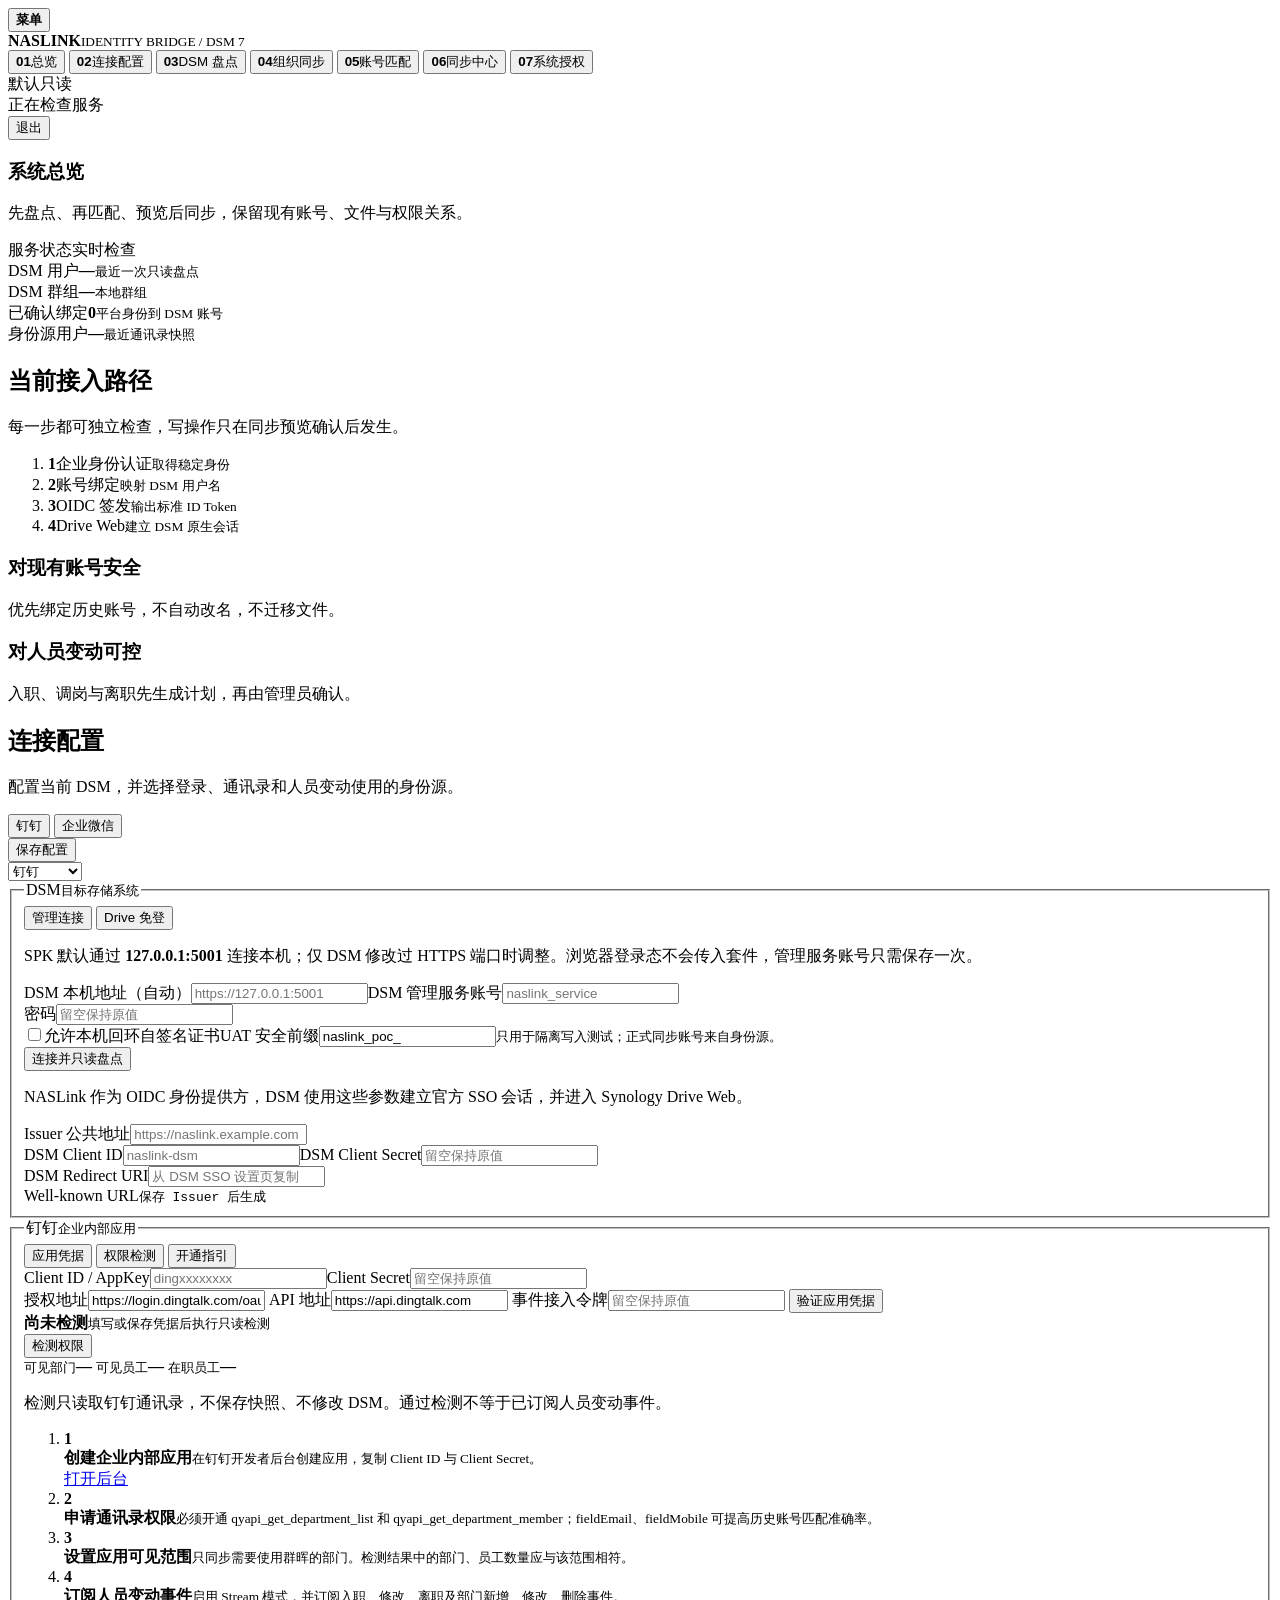
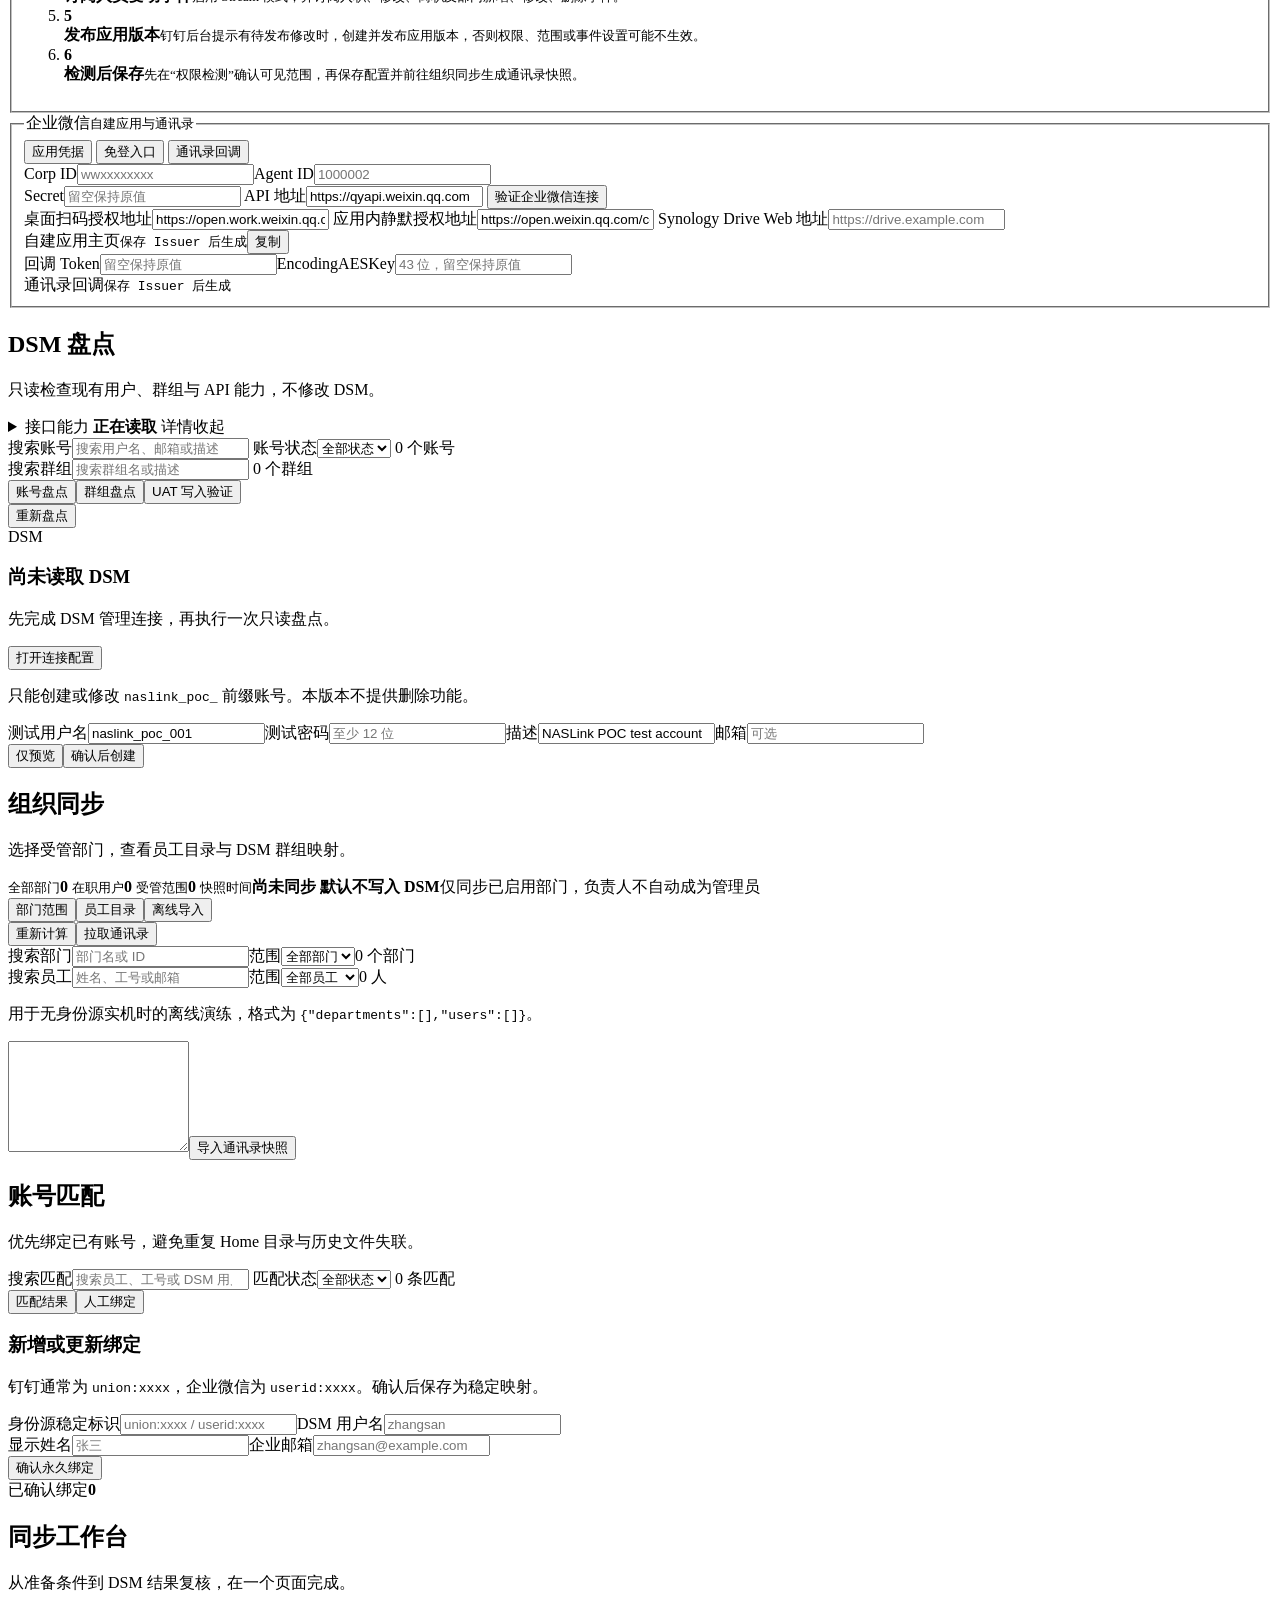
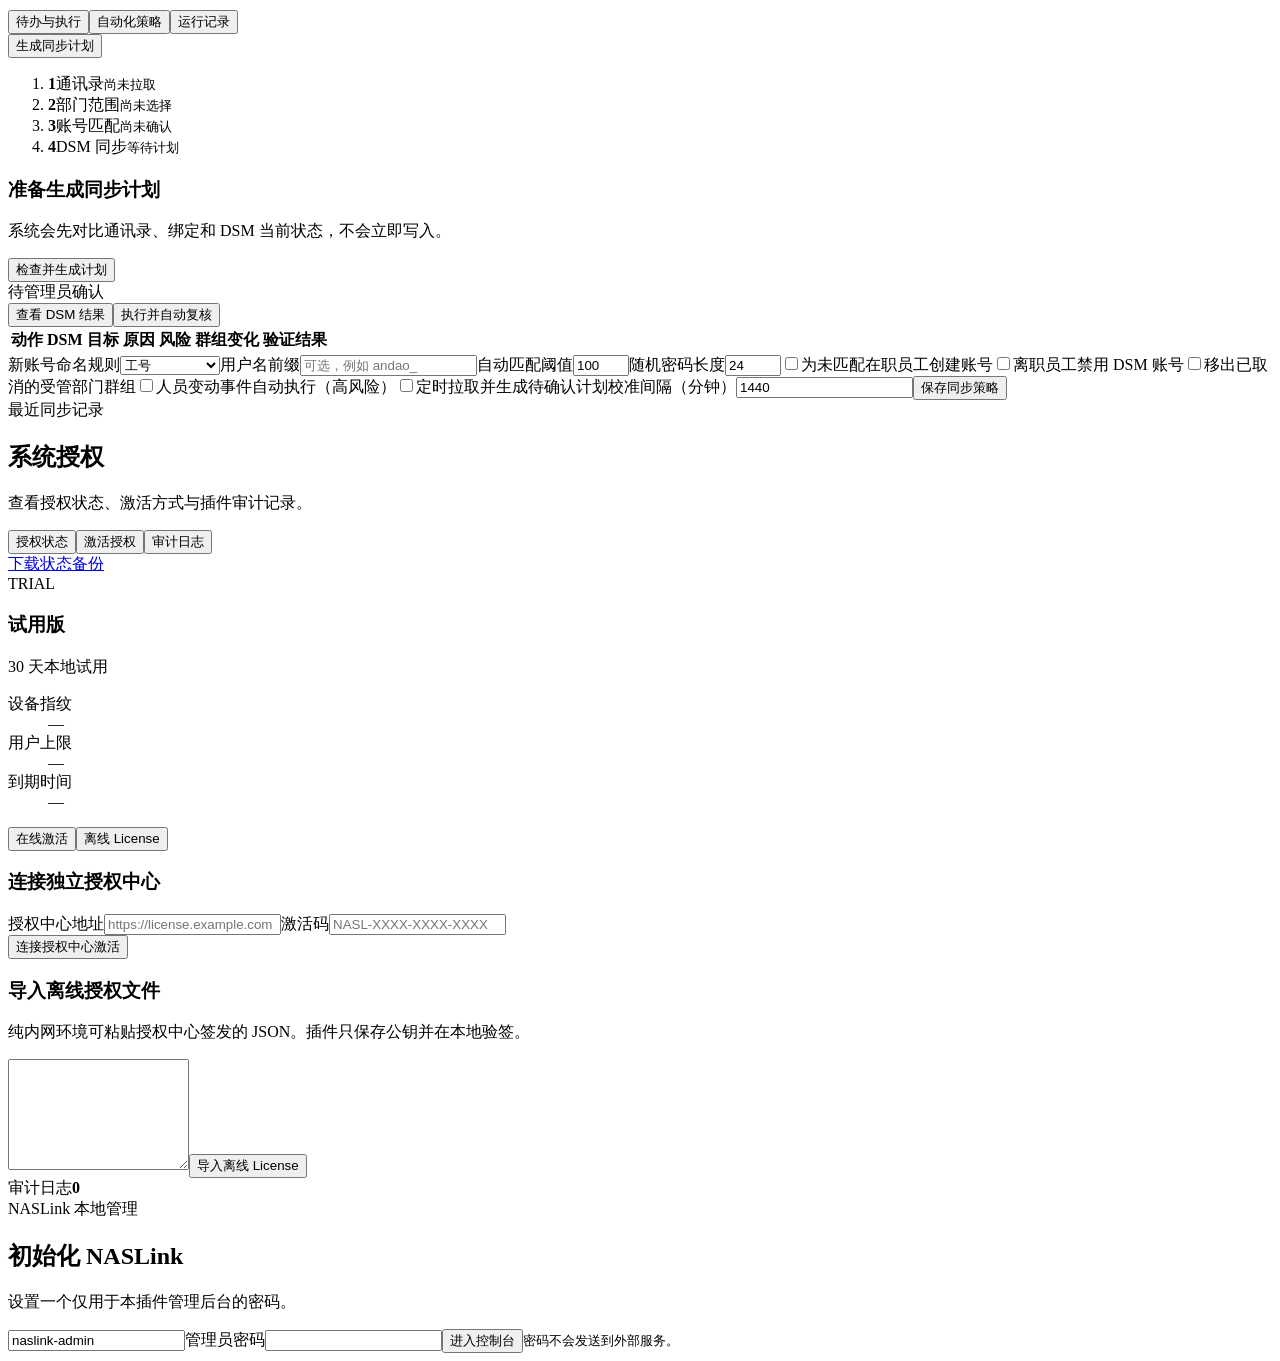
==== internal/server/web/index.html @ 0ead2d90 "chore: establish NASLink rc19 baseline" ====
<!doctype html>
<html lang="zh-CN">
<head>
  <meta charset="utf-8">
  <meta name="viewport" content="width=device-width,initial-scale=1,viewport-fit=cover">
  <title>NASLink · Identity Bridge</title>
  <link rel="icon" href="data:image/svg+xml,%3Csvg xmlns='http://www.w3.org/2000/svg' viewBox='0 0 64 64'%3E%3Crect width='64' height='64' rx='14' fill='%230d1215'/%3E%3Cpath d='M16 45V19h7l18 17V19h7v26h-7L23 28v17z' fill='%23d7ff43'/%3E%3C/svg%3E">
  <link rel="stylesheet" href="/tokens.css">
  <link rel="stylesheet" href="/vendor/tabulator.min.css">
  <link rel="stylesheet" href="/styles.css">
  <link rel="stylesheet" href="/utilities.css">
</head>
<body>
  <header class="masthead">
    <button id="mobileNavToggle" class="mobile-nav-toggle" type="button" aria-label="打开管理导航" aria-expanded="false" aria-controls="adminRail"><span></span><span></span><span></span><b>菜单</b></button>
    <div class="brand">
      <div class="brand-mark" aria-hidden="true"><span></span><span></span><span></span></div>
      <div><strong>NASLINK</strong><small>IDENTITY BRIDGE / DSM 7</small></div>
    </div>
    <nav id="adminRail" class="top-nav" aria-label="管理导航">
      <button class="nav-item active" data-target="overview"><b>01</b><span>总览</span></button>
      <button class="nav-item" data-target="connections"><b>02</b><span>连接配置</span></button>
      <button class="nav-item" data-target="directory"><b>03</b><span>DSM 盘点</span></button>
      <button class="nav-item" data-target="organization"><b>04</b><span>组织同步</span></button>
      <button class="nav-item" data-target="identity"><b>05</b><span>账号匹配</span></button>
      <button class="nav-item" data-target="sync"><b>06</b><span>同步中心</span></button>
      <button class="nav-item" data-target="system"><b>07</b><span>系统授权</span></button>
    </nav>
    <span class="safety-lock">默认只读</span>
    <div class="runtime"><i id="runtimeDot"></i><span id="runtimeText">正在检查服务</span></div>
    <button id="logoutButton" class="text-button hidden" type="button">退出</button>
  </header>

  <main class="shell">
    <section class="workspace">
      <section id="overview" class="panel active">
        <div class="page-chrome">
          <div class="page-title"><h1>系统总览</h1><p>先盘点、再匹配、预览后同步，保留现有账号、文件与权限关系。</p></div>
          <div class="page-actions"><div class="status-chip"><span></span>服务状态实时检查</div></div>
        </div>
        <div class="panel-content">
          <div class="metric-grid">
            <article><span>DSM 用户</span><strong id="metricUsers">—</strong><small>最近一次只读盘点</small></article>
            <article><span>DSM 群组</span><strong id="metricGroups">—</strong><small>本地群组</small></article>
            <article><span>已确认绑定</span><strong id="metricBindings">0</strong><small>平台身份到 DSM 账号</small></article>
            <article><span id="sourceMetricLabel">身份源用户</span><strong id="metricSourceUsers">—</strong><small>最近通讯录快照</small></article>
          </div>
          <section class="workflow-card" aria-labelledby="workflowTitle">
            <div class="workflow-copy"><h2 id="workflowTitle">当前接入路径</h2><p>每一步都可独立检查，写操作只在同步预览确认后发生。</p></div>
            <ol class="flow-strip">
              <li><b>1</b><span id="flowSourceLabel">企业身份认证</span><small>取得稳定身份</small></li>
              <li><b>2</b><span>账号绑定</span><small>映射 DSM 用户名</small></li>
              <li><b>3</b><span>OIDC 签发</span><small>输出标准 ID Token</small></li>
              <li><b>4</b><span>Drive Web</span><small>建立 DSM 原生会话</small></li>
            </ol>
          </section>
          <div class="overview-notes"><article><h3>对现有账号安全</h3><p>优先绑定历史账号，不自动改名，不迁移文件。</p></article><article><h3>对人员变动可控</h3><p>入职、调岗与离职先生成计划，再由管理员确认。</p></article></div>
        </div>
      </section>

      <section id="connections" class="panel">
        <div class="page-chrome">
          <div class="page-title"><h2>连接配置</h2><p>配置当前 DSM，并选择登录、通讯录和人员变动使用的身份源。</p></div>
          <div class="source-tabs page-context-tabs" role="group" aria-label="选择主身份源">
            <button id="sourceTabDingTalk" data-source="dingtalk" type="button" aria-pressed="true">钉钉</button>
            <button id="sourceTabWeCom" data-source="wecom" type="button" aria-pressed="false">企业微信</button>
          </div>
          <div class="page-actions"><button id="saveSettings" class="primary-button" type="button">保存配置</button></div>
          <select id="identitySource" class="sr-only" tabindex="-1" aria-hidden="true"><option value="dingtalk">钉钉</option><option value="wecom">企业微信</option></select>
        </div>
        <div class="panel-content">
        <form id="settingsForm" autocomplete="off">
          <div class="config-grid">
            <fieldset id="dsmConfigPanel">
              <legend><span>DSM</span><small>目标存储系统</small></legend>
              <div class="inner-tabs" role="group" aria-label="DSM 配置分类">
                <button id="dsmTabConnection" type="button" aria-pressed="true">管理连接</button>
                <button id="dsmTabOIDC" type="button" aria-pressed="false">Drive 免登</button>
              </div>
              <div id="dsmConnectionFields" class="dsm-config-section">
                <p class="field-note">SPK 默认通过 <strong>127.0.0.1:5001</strong> 连接本机；仅 DSM 修改过 HTTPS 端口时调整。浏览器登录态不会传入套件，管理服务账号只需保存一次。</p>
                <div class="form-pair"><label>DSM 本机地址（自动）<input id="dsmBaseURL" placeholder="https://127.0.0.1:5001"></label><label>DSM 管理服务账号<input id="dsmAccount" placeholder="naslink_service" autocomplete="off"></label></div>
                <label>密码<input id="dsmPassword" type="password" autocomplete="new-password" placeholder="留空保持原值"></label>
                <div class="form-pair"><label class="check"><input id="dsmInsecure" type="checkbox"><span>允许本机回环自签名证书</span></label><label>UAT 安全前缀<input id="mutationPrefix" value="naslink_poc_"><small>只用于隔离写入测试；正式同步账号来自身份源。</small></label></div>
                <button id="probeDSM" class="secondary-button" type="button">连接并只读盘点</button>
              </div>
              <div id="dsmOIDCFields" class="dsm-config-section hidden">
                <p class="field-note">NASLink 作为 OIDC 身份提供方，DSM 使用这些参数建立官方 SSO 会话，并进入 Synology Drive Web。</p>
                <label>Issuer 公共地址<input id="oidcIssuer" placeholder="https://naslink.example.com"></label>
                <div class="form-pair"><label>DSM Client ID<input id="oidcClientID" placeholder="naslink-dsm"></label><label>DSM Client Secret<input id="oidcClientSecret" type="password" autocomplete="new-password" placeholder="留空保持原值"></label></div>
                <label>DSM Redirect URI<input id="oidcRedirectURI" placeholder="从 DSM SSO 设置页复制"></label>
                <div class="copy-line compact"><span>Well-known URL</span><code id="discoveryURL">保存 Issuer 后生成</code></div>
              </div>
            </fieldset>
            <fieldset id="dingtalkConfigPanel" class="source-config-panel">
              <legend><span>钉钉</span><small>企业内部应用</small></legend>
              <div class="inner-tabs" role="tablist" aria-label="钉钉接入配置">
                <button id="dingTabCredentials" role="tab" aria-selected="true" type="button">应用凭据</button>
                <button id="dingTabPermissions" role="tab" aria-selected="false" type="button">权限检测</button>
                <button id="dingTabGuide" role="tab" aria-selected="false" type="button">开通指引</button>
              </div>
              <div id="dingCredentialsView" class="tab-view compact-form-view">
                <div class="form-pair"><label>Client ID / AppKey<input id="dingClientID" placeholder="dingxxxxxxxx"></label><label>Client Secret<input id="dingClientSecret" type="password" autocomplete="new-password" placeholder="留空保持原值"></label></div>
                <label>授权地址<input id="dingAuthURL" value="https://login.dingtalk.com/oauth2/auth"></label>
                <label>API 地址<input id="dingAPIBase" value="https://api.dingtalk.com"></label>
                <label>事件接入令牌<input id="dingEventToken" type="password" autocomplete="new-password" placeholder="留空保持原值"></label>
                <button id="testIdentity" class="secondary-button" type="button">验证应用凭据</button>
              </div>
              <div id="dingPermissionsView" class="tab-view hidden">
                <div class="diagnostic-head">
                  <div><strong id="dingDiagnosticSummary">尚未检测</strong><small id="dingDiagnosticMeta">填写或保存凭据后执行只读检测</small></div>
                  <button id="diagnoseDingTalk" class="secondary-button" type="button">检测权限</button>
                </div>
                <div id="dingPermissionChecks" class="permission-checks" aria-live="polite"></div>
                <div class="visibility-metrics" aria-label="钉钉可见范围">
                  <span><small>可见部门</small><b id="dingVisibleDepartments">—</b></span>
                  <span><small>可见员工</small><b id="dingVisibleUsers">—</b></span>
                  <span><small>在职员工</small><b id="dingActiveUsers">—</b></span>
                </div>
                <p class="diagnostic-note">检测只读取钉钉通讯录，不保存快照、不修改 DSM。通过检测不等于已订阅人员变动事件。</p>
              </div>
              <div id="dingGuideView" class="tab-view hidden">
                <ol class="setup-steps">
                  <li><b>1</b><div><strong>创建企业内部应用</strong><small>在钉钉开发者后台创建应用，复制 Client ID 与 Client Secret。</small></div><a href="https://open-dev.dingtalk.com/" target="_blank" rel="noopener">打开后台</a></li>
                  <li><b>2</b><div><strong>申请通讯录权限</strong><small>必须开通 qyapi_get_department_list 和 qyapi_get_department_member；fieldEmail、fieldMobile 可提高历史账号匹配准确率。</small></div></li>
                  <li><b>3</b><div><strong>设置应用可见范围</strong><small>只同步需要使用群晖的部门。检测结果中的部门、员工数量应与该范围相符。</small></div></li>
                  <li><b>4</b><div><strong>订阅人员变动事件</strong><small>启用 Stream 模式，并订阅入职、修改、离职及部门新增、修改、删除事件。</small></div></li>
                  <li><b>5</b><div><strong>发布应用版本</strong><small>钉钉后台提示有待发布修改时，创建并发布应用版本，否则权限、范围或事件设置可能不生效。</small></div></li>
                  <li><b>6</b><div><strong>检测后保存</strong><small>先在“权限检测”确认可见范围，再保存配置并前往组织同步生成通讯录快照。</small></div></li>
                </ol>
              </div>
            </fieldset>
            <fieldset id="wecomConfigPanel" class="source-config-panel hidden">
              <legend><span>企业微信</span><small>自建应用与通讯录</small></legend>
              <div class="inner-tabs" role="tablist" aria-label="企业微信配置分类">
                <button id="wecomTabCredentials" role="tab" aria-selected="true" type="button">应用凭据</button>
                <button id="wecomTabAccess" role="tab" aria-selected="false" type="button">免登入口</button>
                <button id="wecomTabCallback" role="tab" aria-selected="false" type="button">通讯录回调</button>
              </div>
              <div id="wecomCredentialsView" class="tab-view compact-form-view">
                <div class="form-pair"><label>Corp ID<input id="wecomCorpID" placeholder="wwxxxxxxxx"></label><label>Agent ID<input id="wecomAgentID" placeholder="1000002"></label></div>
                <label>Secret<input id="wecomSecret" type="password" autocomplete="new-password" placeholder="留空保持原值"></label>
                <label>API 地址<input id="wecomAPIBase" value="https://qyapi.weixin.qq.com"></label>
                <button id="testWeComIdentity" class="secondary-button source-test-proxy" type="button">验证企业微信连接</button>
              </div>
              <div id="wecomAccessView" class="tab-view compact-form-view hidden">
                <label>桌面扫码授权地址<input id="wecomAuthURL" value="https://open.work.weixin.qq.com/wwopen/sso/qrConnect"></label>
                <label>应用内静默授权地址<input id="wecomInAppAuthURL" value="https://open.weixin.qq.com/connect/oauth2/authorize"></label>
                <label>Synology Drive Web 地址<input id="wecomDriveWebURL" placeholder="https://drive.example.com"></label>
                <div class="copy-line"><span>自建应用主页</span><code id="wecomLaunchURL">保存 Issuer 后生成</code><button id="copyWeComLaunch" class="text-button" type="button">复制</button></div>
              </div>
              <div id="wecomCallbackView" class="tab-view compact-form-view hidden">
                <div class="form-pair"><label>回调 Token<input id="wecomCallbackToken" type="password" autocomplete="new-password" placeholder="留空保持原值"></label><label>EncodingAESKey<input id="wecomCallbackAESKey" type="password" autocomplete="new-password" placeholder="43 位，留空保持原值"></label></div>
                <div class="copy-line"><span>通讯录回调</span><code id="wecomCallbackURL">保存 Issuer 后生成</code></div>
              </div>
            </fieldset>
          </div>
        </form>
        </div>
      </section>

      <section id="directory" class="panel">
        <div class="page-chrome">
          <div class="page-title"><h2>DSM 盘点</h2><p>只读检查现有用户、群组与 API 能力，不修改 DSM。</p></div>
          <div id="directoryContextHost" class="directory-context-host hidden">
            <div id="directoryAccountTools" class="directory-context-tools">
              <details class="capability-panel" id="capabilityPanel" data-state="loading">
                <summary>
                  <span class="capability-title"><i aria-hidden="true"></i>接口能力</span>
                  <strong id="capabilitySummary" aria-live="polite">正在读取</strong>
                  <span class="capability-disclosure" aria-hidden="true"><span class="when-closed">详情</span><span class="when-open">收起</span></span>
                </summary>
                <div class="capability-row" id="capabilityRow"></div>
              </details>
              <label class="directory-quick-search"><span class="sr-only">搜索账号</span><input id="dsmUserSearch" type="search" aria-label="搜索账号" placeholder="搜索用户名、邮箱或描述"></label>
              <label class="directory-quick-filter"><span class="sr-only">账号状态</span><select id="dsmUserStatusFilter" aria-label="账号状态"><option value="">全部状态</option><option value="enabled">启用</option><option value="disabled">已禁用</option></select></label>
              <span id="dsmUserGridCount" class="grid-count">0 个账号</span>
            </div>
            <div id="directoryGroupTools" class="directory-context-tools hidden">
              <label class="directory-quick-search"><span class="sr-only">搜索群组</span><input id="dsmGroupSearch" type="search" aria-label="搜索群组" placeholder="搜索群组名或描述"></label>
              <span id="dsmGroupGridCount" class="grid-count">0 个群组</span>
            </div>
          </div>
          <div class="page-tabs" role="tablist" aria-label="DSM 盘点视图"><button id="directoryTabAccounts" role="tab" aria-selected="true" type="button">账号盘点</button><button id="directoryTabGroups" role="tab" aria-selected="false" type="button">群组盘点</button><button id="directoryTabUAT" role="tab" aria-selected="false" type="button">UAT 写入验证</button></div>
          <div class="page-actions"><button id="refreshDirectory" class="primary-button" type="button">重新盘点</button></div>
        </div>
        <div class="panel-content">
        <div id="probeEmpty" class="empty-state"><div class="empty-glyph" aria-hidden="true">DSM</div><div><h3>尚未读取 DSM</h3><p>先完成 DSM 管理连接，再执行一次只读盘点。</p></div><button id="goConnections" class="secondary-button" type="button">打开连接配置</button></div>
        <div id="probeResult" class="page-body hidden">
          <div id="directoryAccountsView" class="tab-view scroll-column">
            <div id="dsmUserGrid" class="data-grid" aria-label="DSM 账号盘点表"></div>
          </div>
          <div id="directoryGroupsView" class="tab-view scroll-column hidden">
            <div id="dsmGroupGrid" class="data-grid" aria-label="DSM 群组盘点表"></div>
          </div>
          <div id="directoryUATView" class="tab-view hidden">
            <div class="operation-panel danger-zone"><div class="danger-content"><p>只能创建或修改 <code id="prefixHint">naslink_poc_</code> 前缀账号。本版本不提供删除功能。</p><div class="mutation-grid"><label>测试用户名<input id="testUsername" value="naslink_poc_001"></label><label>测试密码<input id="testPassword" type="password" placeholder="至少 12 位"></label><label>描述<input id="testDescription" value="NASLink POC test account"></label><label>邮箱<input id="testEmail" placeholder="可选"></label></div><div class="button-row"><button id="previewCreate" class="secondary-button" type="button">仅预览</button><button id="applyCreate" class="danger-button" type="button">确认后创建</button></div></div></div>
          </div>
        </div>
        </div>
      </section>

      <section id="organization" class="panel">
        <div class="page-chrome">
          <div class="page-title"><h2>组织同步</h2><p>选择受管部门，查看员工目录与 DSM 群组映射。</p></div>
          <div id="organizationMappingTools" class="page-toolbar-context organization-summary-tools" aria-label="组织同步摘要">
            <span class="toolbar-metric"><small>全部部门</small><b id="sourceDepartmentCount">0</b></span>
            <span class="toolbar-metric"><small>在职用户</small><b id="sourceActiveCount">0</b></span>
            <span class="toolbar-metric"><small>受管范围</small><b id="sourceManagedCount">0</b></span>
            <span class="toolbar-metric toolbar-metric-wide"><small>快照时间</small><b id="sourceDirectoryAt">尚未同步</b></span>
            <span class="toolbar-safety-note"><strong>默认不写入 DSM</strong><span>仅同步已启用部门，负责人不自动成为管理员</span></span>
          </div>
          <div class="page-tabs" role="tablist" aria-label="组织同步视图"><button id="organizationTabMapping" role="tab" aria-selected="true" type="button">部门范围</button><button id="organizationTabUsers" role="tab" aria-selected="false" type="button">员工目录</button><button id="organizationTabImport" role="tab" aria-selected="false" type="button">离线导入</button></div>
          <div class="page-actions button-row"><button id="recalculateMatches" class="secondary-button" type="button">重新计算</button><button id="refreshIdentityDirectory" class="primary-button" type="button">拉取通讯录</button></div>
        </div>
        <div class="panel-content">
        <div id="organizationMappingView" class="tab-view scroll-column">
          <div class="grid-toolbar"><label class="grid-search"><span>搜索部门</span><input id="departmentSearch" type="search" placeholder="部门名或 ID"></label><label class="grid-filter"><span>范围</span><select id="departmentScopeFilter"><option value="">全部部门</option><option value="managed">已启用</option><option value="unmanaged">未启用</option></select></label><span id="departmentGridCount" class="grid-count">0 个部门</span></div>
          <div id="departmentGrid" class="data-grid" aria-label="部门同步范围表"></div>
        </div>
        <div id="organizationUsersView" class="tab-view scroll-column hidden">
          <div class="grid-toolbar"><label class="grid-search"><span>搜索员工</span><input id="sourceUserSearch" type="search" placeholder="姓名、工号或邮箱"></label><label class="grid-filter"><span>范围</span><select id="sourceUserScopeFilter"><option value="">全部员工</option><option value="managed">受管范围</option><option value="unmanaged">未选范围</option><option value="inactive">离职/停用</option></select></label><span id="sourceUserGridCount" class="grid-count">0 人</span></div>
          <div id="sourceUserGrid" class="data-grid" aria-label="身份源员工目录表"></div>
        </div>
        <div id="organizationImportView" class="tab-view hidden"><div class="operation-panel import-zone"><p>用于无身份源实机时的离线演练，格式为 <code>{"departments":[],"users":[]}</code>。</p><textarea id="directoryJSON" rows="7" spellcheck="false"></textarea><button id="importDirectory" class="secondary-button" type="button">导入通讯录快照</button></div></div>
        </div>
      </section>

      <section id="identity" class="panel">
        <div class="page-chrome">
          <div class="page-title"><h2>账号匹配</h2><p>优先绑定已有账号，避免重复 Home 目录与历史文件失联。</p></div>
          <div id="identityMatchTools" class="page-toolbar-context identity-match-tools" aria-label="账号匹配筛选">
            <label class="directory-quick-search"><span class="sr-only">搜索匹配</span><input id="matchSearch" type="search" aria-label="搜索匹配" placeholder="搜索员工、工号或 DSM 用户名"></label>
            <label class="directory-quick-filter"><span class="sr-only">匹配状态</span><select id="matchStatusFilter" aria-label="匹配状态"><option value="">全部状态</option><option value="confirmed">已确认</option><option value="auto">高信匹配</option><option value="review">待确认</option><option value="conflict">冲突</option><option value="unmatched">未匹配</option></select></label>
            <span id="matchGridCount" class="grid-count">0 条匹配</span>
          </div>
          <div class="page-tabs" role="tablist" aria-label="账号匹配视图"><button id="identityTabMatches" role="tab" aria-selected="true" type="button">匹配结果</button><button id="identityTabBindings" role="tab" aria-selected="false" type="button">人工绑定</button></div>
        </div>
        <div class="panel-content">
        <div id="identityMatchesView" class="tab-view scroll-column"><div id="matchGrid" class="data-grid" aria-label="账号匹配表"></div></div>
        <div id="identityBindingsView" class="tab-view hidden"><div class="binding-layout"><form id="bindingForm" class="binding-form"><h3>新增或更新绑定</h3><p>钉钉通常为 <code>union:xxxx</code>，企业微信为 <code>userid:xxxx</code>。确认后保存为稳定映射。</p><label>身份源稳定标识<input id="bindingSubject" placeholder="union:xxxx / userid:xxxx"></label><label>DSM 用户名<input id="bindingUsername" placeholder="zhangsan"></label><div class="form-pair"><label>显示姓名<input id="bindingName" placeholder="张三"></label><label>企业邮箱<input id="bindingEmail" placeholder="zhangsan@example.com"></label></div><button id="saveBinding" class="primary-button" type="button">确认永久绑定</button></form><div class="binding-list"><div class="list-head"><span>已确认绑定</span><b id="bindingCount">0</b></div><div id="bindingRows"></div></div></div></div>
        </div>
      </section>

      <section id="sync" class="panel">
        <div class="page-chrome">
          <div class="page-title"><h2>同步工作台</h2><p>从准备条件到 DSM 结果复核，在一个页面完成。</p></div>
          <div class="page-tabs" role="tablist" aria-label="同步工作台视图"><button id="syncTabPreview" role="tab" aria-selected="true" type="button">待办与执行</button><button id="syncTabPolicy" role="tab" aria-selected="false" type="button">自动化策略</button><button id="syncTabHistory" role="tab" aria-selected="false" type="button">运行记录</button></div>
          <div class="page-actions"><button id="previewSync" class="primary-button" type="button">生成同步计划</button></div>
        </div>
        <div class="panel-content">
        <div id="syncPreviewView" class="tab-view">
          <ol id="syncFlowSteps" class="sync-flow" aria-label="同步准备进度">
            <li id="syncStepDirectory"><b>1</b><span>通讯录</span><small>尚未拉取</small></li>
            <li id="syncStepScope"><b>2</b><span>部门范围</span><small>尚未选择</small></li>
            <li id="syncStepMatch"><b>3</b><span>账号匹配</span><small>尚未确认</small></li>
            <li id="syncStepApply"><b>4</b><span>DSM 同步</span><small>等待计划</small></li>
          </ol>
          <div id="syncReadiness" class="sync-readiness" aria-live="polite"></div>
          <div id="syncEmpty" class="empty-state"><div><h3 id="syncEmptyTitle">准备生成同步计划</h3><p id="syncEmptyDescription">系统会先对比通讯录、绑定和 DSM 当前状态，不会立即写入。</p></div><button id="previewSyncInline" class="secondary-button" type="button">检查并生成计划</button></div>
          <div id="syncResult" class="hidden"><div class="sync-summary"><div><span id="syncResultState">待管理员确认</span><strong id="syncSummary"></strong></div><div class="sync-summary-actions"><button id="viewDSMResult" class="secondary-button hidden" type="button">查看 DSM 结果</button><button id="applySync" class="danger-button" type="button">执行并自动复核</button></div></div><div class="table-wrap"><table><thead><tr><th>动作</th><th>DSM 目标</th><th>原因</th><th>风险</th><th>群组变化</th><th>验证结果</th></tr></thead><tbody id="syncActionRows"></tbody></table></div></div>
        </div>
        <div id="syncPolicyView" class="tab-view hidden"><div class="policy-grid"><label>新账号命名规则<select id="usernameRule"><option value="employee_no">工号</option><option value="email_prefix">企业邮箱前缀</option><option value="user_id">平台 User ID</option></select></label><label>用户名前缀<input id="usernamePrefix" placeholder="可选，例如 andao_"></label><label>自动匹配阈值<input id="autoBindScore" type="number" min="60" max="100" value="100"></label><label>随机密码长度<input id="randomPasswordLength" type="number" min="16" max="128" value="24"></label><label class="check"><input id="createMissing" type="checkbox"><span>为未匹配在职员工创建账号</span></label><label class="check"><input id="disableDeparted" type="checkbox"><span>离职员工禁用 DSM 账号</span></label><label class="check"><input id="removeOldGroups" type="checkbox"><span>移出已取消的受管部门群组</span></label><label class="check"><input id="autoApplyEvents" type="checkbox"><span>人员变动事件自动执行（高风险）</span></label><label class="check"><input id="scheduleEnabled" type="checkbox"><span>定时拉取并生成待确认计划</span></label><label>校准间隔（分钟）<input id="scheduleInterval" type="number" min="15" value="1440"></label><button id="savePolicy" class="secondary-button" type="button">保存同步策略</button></div></div>
        <div id="syncHistoryView" class="tab-view hidden"><div class="run-history"><div class="list-head"><span>最近同步记录</span></div><div id="syncRunRows"></div></div></div>
        </div>
      </section>

      <section id="system" class="panel">
        <div class="page-chrome">
          <div class="page-title"><h2>系统授权</h2><p>查看授权状态、激活方式与插件审计记录。</p></div>
          <div class="page-tabs" role="tablist" aria-label="系统授权视图"><button id="systemTabStatus" role="tab" aria-selected="true" type="button">授权状态</button><button id="systemTabActivate" role="tab" aria-selected="false" type="button">激活授权</button><button id="systemTabAudit" role="tab" aria-selected="false" type="button">审计日志</button></div>
          <div class="page-actions"><a href="/api/v1/backup" class="secondary-button">下载状态备份</a></div>
        </div>
        <div class="panel-content">
        <div id="systemStatusView" class="tab-view"><div class="license-card"><div><span id="licenseMode">TRIAL</span><h3 id="licenseEdition">试用版</h3><p id="licenseReason">30 天本地试用</p></div><dl><dt>设备指纹</dt><dd id="licenseDevice">—</dd><dt>用户上限</dt><dd id="licenseUsers">—</dd><dt>到期时间</dt><dd id="licenseExpiry">—</dd></dl></div></div>
        <div id="systemActivateView" class="tab-view hidden"><div class="activation-panel"><div class="inner-tabs" role="tablist" aria-label="授权激活方式"><button id="activationTabOnline" role="tab" aria-selected="true" type="button">在线激活</button><button id="activationTabOffline" role="tab" aria-selected="false" type="button">离线 License</button></div><div id="activationOnlineView" class="tab-view"><h3>连接独立授权中心</h3><div class="form-pair"><label>授权中心地址<input id="licenseCenterURL" placeholder="https://license.example.com"></label><label>激活码<input id="activationCode" type="password" placeholder="NASL-XXXX-XXXX-XXXX"></label></div><button id="activateOnline" class="primary-button" type="button">连接授权中心激活</button></div><div id="activationOfflineView" class="tab-view hidden"><h3>导入离线授权文件</h3><p>纯内网环境可粘贴授权中心签发的 JSON。插件只保存公钥并在本地验签。</p><textarea id="licenseJSON" rows="7" spellcheck="false"></textarea><button id="installLicense" class="secondary-button" type="button">导入离线 License</button></div></div></div>
        <div id="systemAuditView" class="tab-view hidden"><div class="audit-list"><div class="list-head"><span>审计日志</span><b id="auditCount">0</b></div><div id="auditRows"></div></div></div>
        </div>
      </section>
    </section>
  </main>

  <div id="authLayer" class="auth-layer hidden"><form id="authForm" class="auth-card"><div class="auth-brand"><div class="brand-mark" aria-hidden="true"><span></span><span></span><span></span></div><span>NASLink 本地管理</span></div><h2 id="authTitle">初始化 NASLink</h2><p id="authDescription">设置一个仅用于本插件管理后台的密码。</p><input class="sr-only" name="username" value="naslink-admin" autocomplete="username" tabindex="-1" aria-hidden="true"><label>管理员密码<input id="adminPassword" type="password" minlength="12" autocomplete="current-password" required></label><button class="primary-button" type="submit">进入控制台</button><small>密码不会发送到外部服务。</small></form></div>
  <div id="toast" class="toast" role="status" aria-live="polite"></div>
  <dialog id="confirmDialog"><form method="dialog"><span class="dialog-mark">DSM 写操作</span><h3>确认写入测试群晖</h3><p>请输入确认词 <code>APPLY NASLINK POC</code></p><input id="confirmationText" autocomplete="off"><div><button value="cancel" class="text-button">取消</button><button id="confirmApply" value="default" class="danger-button">执行测试写入</button></div></form></dialog>
  <dialog id="syncConfirmDialog"><form method="dialog"><span class="dialog-mark">生命周期写操作</span><h3>确认执行并复核</h3><p>请输入 <code>APPLY NASLINK SYNC</code>。系统执行后会自动重新盘点；本计划不删除账号或文件。</p><input id="syncConfirmationText" autocomplete="off"><div><button value="cancel" class="text-button">取消</button><button id="confirmSyncApply" value="default" class="danger-button">执行并复核</button></div></form></dialog>
  <script src="/vendor/tabulator.min.js" defer></script>
  <script src="/app.js" defer></script>
</body>
</html>
---- tokens.css ----
:root {
  --color-paper: oklch(98.2% 0.007 145);
  --color-paper-2: oklch(96% 0.009 145);
  --color-paper-3: oklch(93% 0.012 145);
  --color-rule: oklch(88% 0.012 145);
  --color-rule-2: oklch(78% 0.014 145);
  --color-muted: oklch(50% 0.014 145);
  --color-neutral: oklch(38% 0.016 145);
  --color-ink-2: oklch(29% 0.018 145);
  --color-ink: oklch(18% 0.018 145);
  --color-accent: oklch(80% 0.18 126);
  --color-accent-soft: oklch(94% 0.055 126);
  --color-accent-ink: oklch(18% 0.018 145);
  --color-focus: oklch(58% 0.20 130);
  --color-success: oklch(46% 0.13 145);
  --color-success-soft: oklch(94% 0.035 145);
  --color-warning: oklch(63% 0.14 72);
  --color-warning-soft: oklch(95% 0.035 72);
  --color-danger: oklch(55% 0.19 28);
  --color-danger-soft: oklch(95% 0.025 28);
  --color-overlay: oklch(18% 0.018 145 / 0.38);
  --color-shadow: oklch(18% 0.018 145 / 0.08);

  --font-display: "Avenir Next", "PingFang SC", "Microsoft YaHei", sans-serif;
  --font-body: "PingFang SC", "Microsoft YaHei", "Avenir Next", sans-serif;
  --font-outlier: "SFMono-Regular", "SF Mono", Menlo, monospace;
  --display-weight: 700;
  --display-style: normal;
  --tracking-display: -0.025em;
  --tracking-label: 0.08em;

  --text-xs: 0.75rem;
  --text-sm: 0.875rem;
  --text-base: 1rem;
  --text-md: 1.125rem;
  --text-lg: 1.25rem;
  --text-xl: 1.5rem;
  --text-2xl: 1.875rem;
  --text-display: clamp(1.875rem, 2.4vw, 2.5rem);

  --space-3xs: 0.25rem;
  --space-2xs: 0.5rem;
  --space-xs: 0.75rem;
  --space-sm: 1rem;
  --space-md: 1.5rem;
  --space-lg: 2rem;
  --space-xl: 3rem;
  --space-2xl: 4rem;
  --space-3xl: 6rem;

  --rule-hair: 1px;
  --rule-fine: 2px;
  --radius-card: 0.625rem;
  --radius-pill: 999px;
  --radius-input: 0.5rem;
  --control-height: 2.75rem;
  --rail-width: 11.5rem;
  --header-height: 3.5rem;
  --content-max: 92rem;

  --ease-out: cubic-bezier(0.16, 1, 0.3, 1);
  --ease-in: cubic-bezier(0.7, 0, 0.84, 0);
  --ease-in-out: cubic-bezier(0.65, 0, 0.35, 1);
  --dur-micro: 120ms;
  --dur-short: 220ms;
  --dur-long: 420ms;

  --shadow-card: 0 1px 2px var(--color-shadow);
  --z-base: 1;
  --z-raised: 10;
  --z-dropdown: 100;
  --z-sticky: 200;
  --z-sticky-nav: 300;
  --z-modal: 400;
  --z-toast: 500;
  --z-tooltip: 600;
}
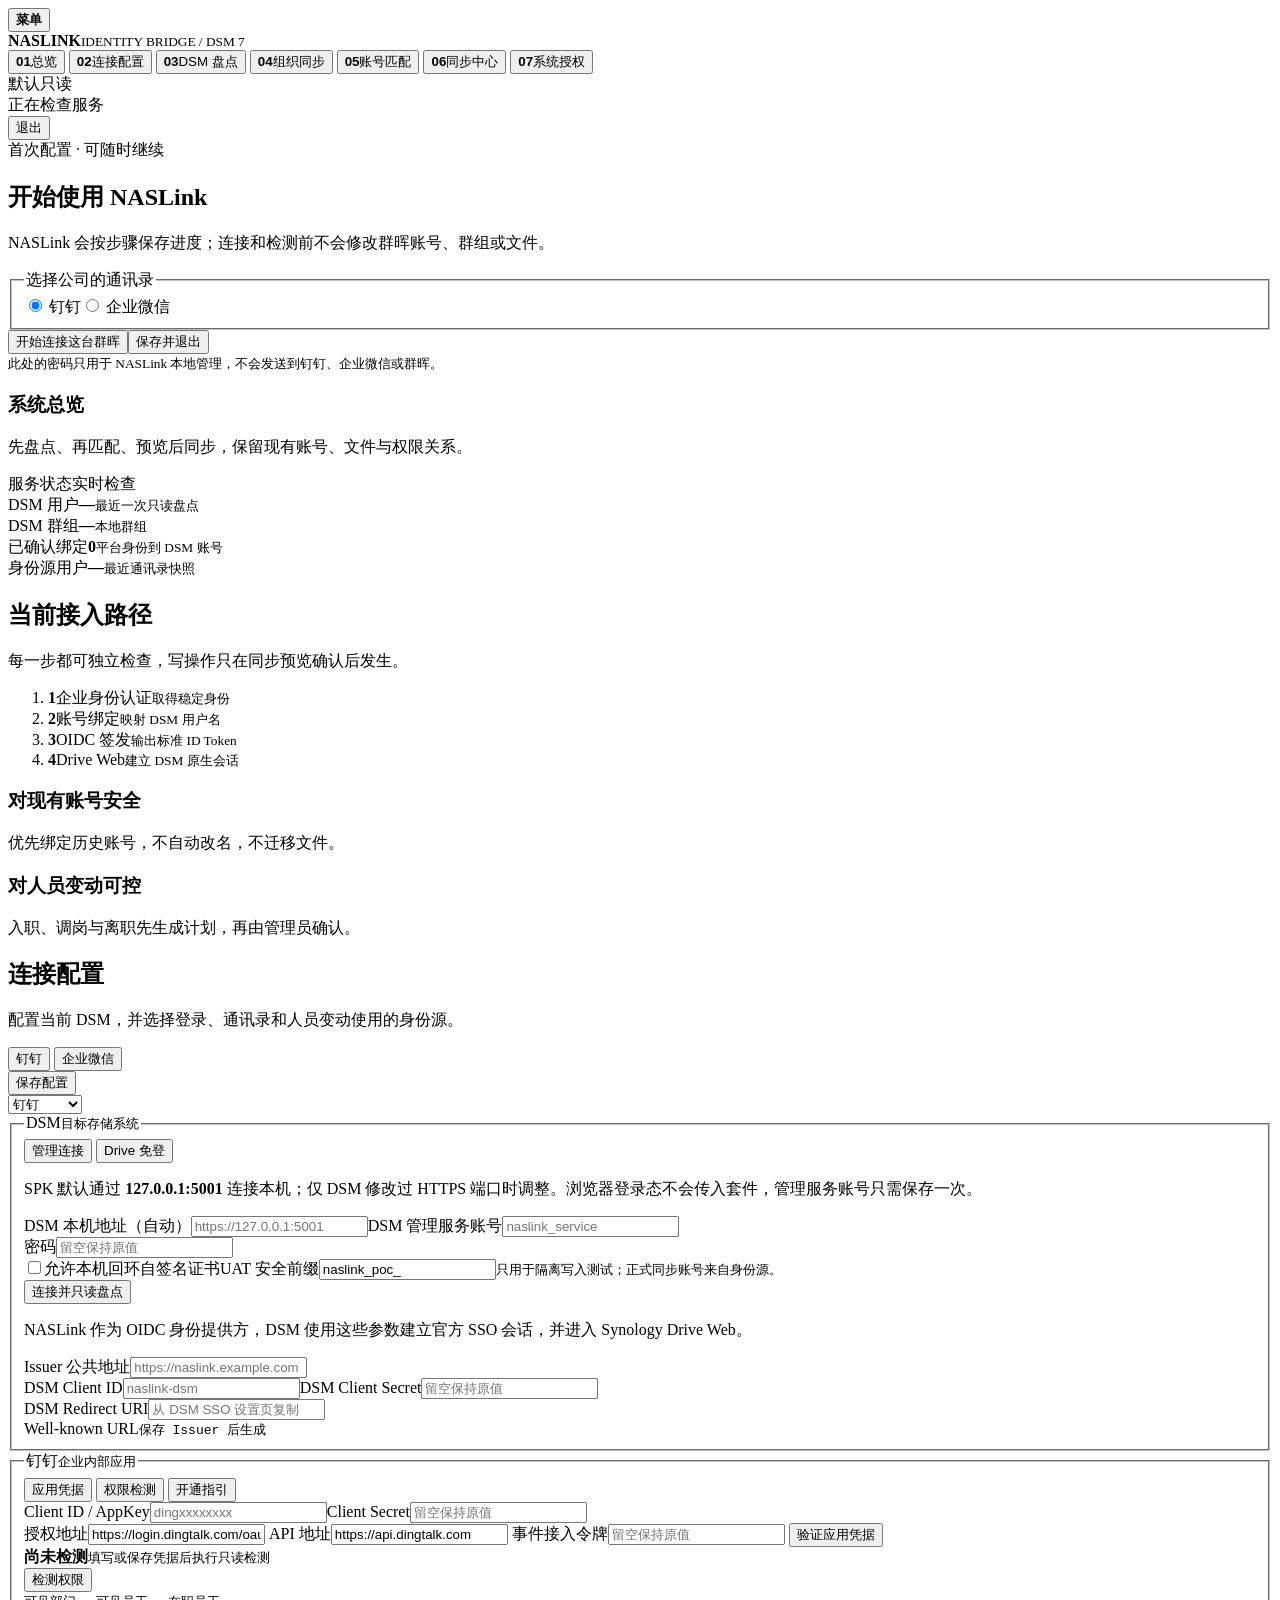
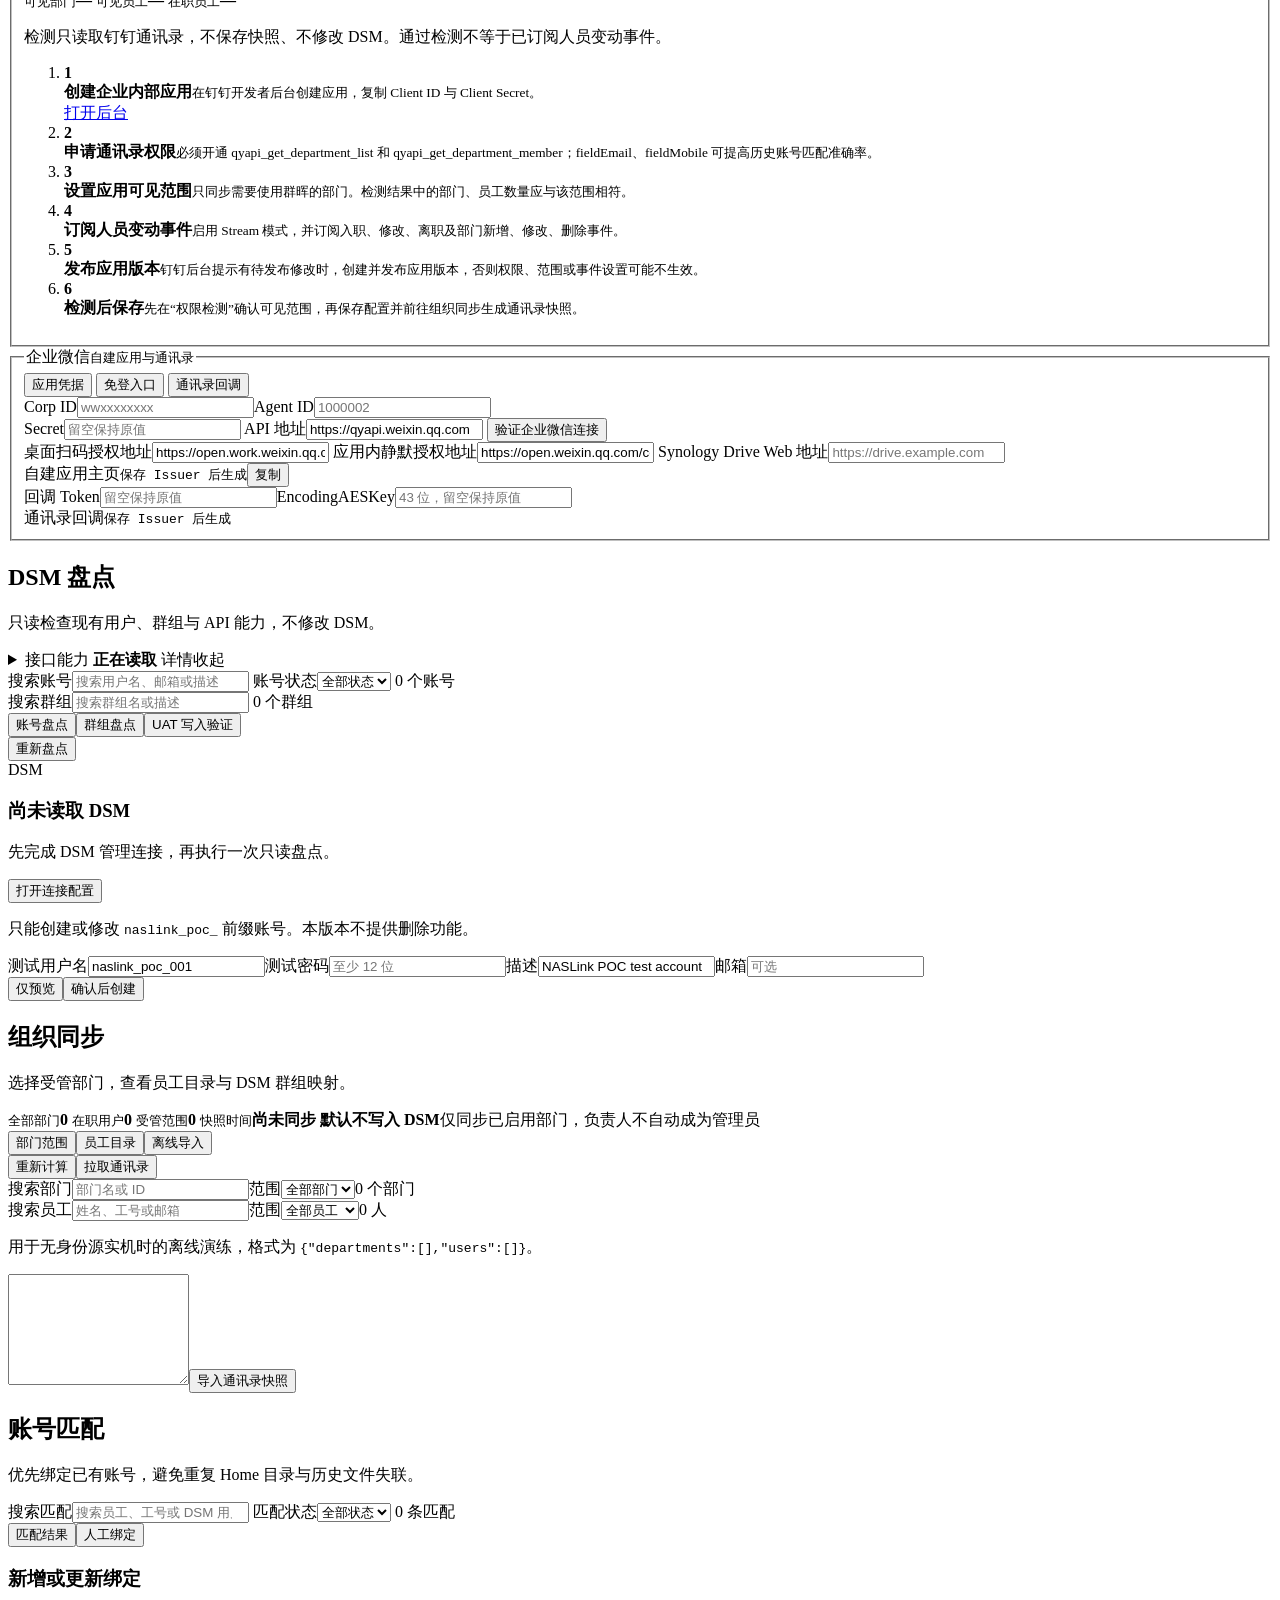
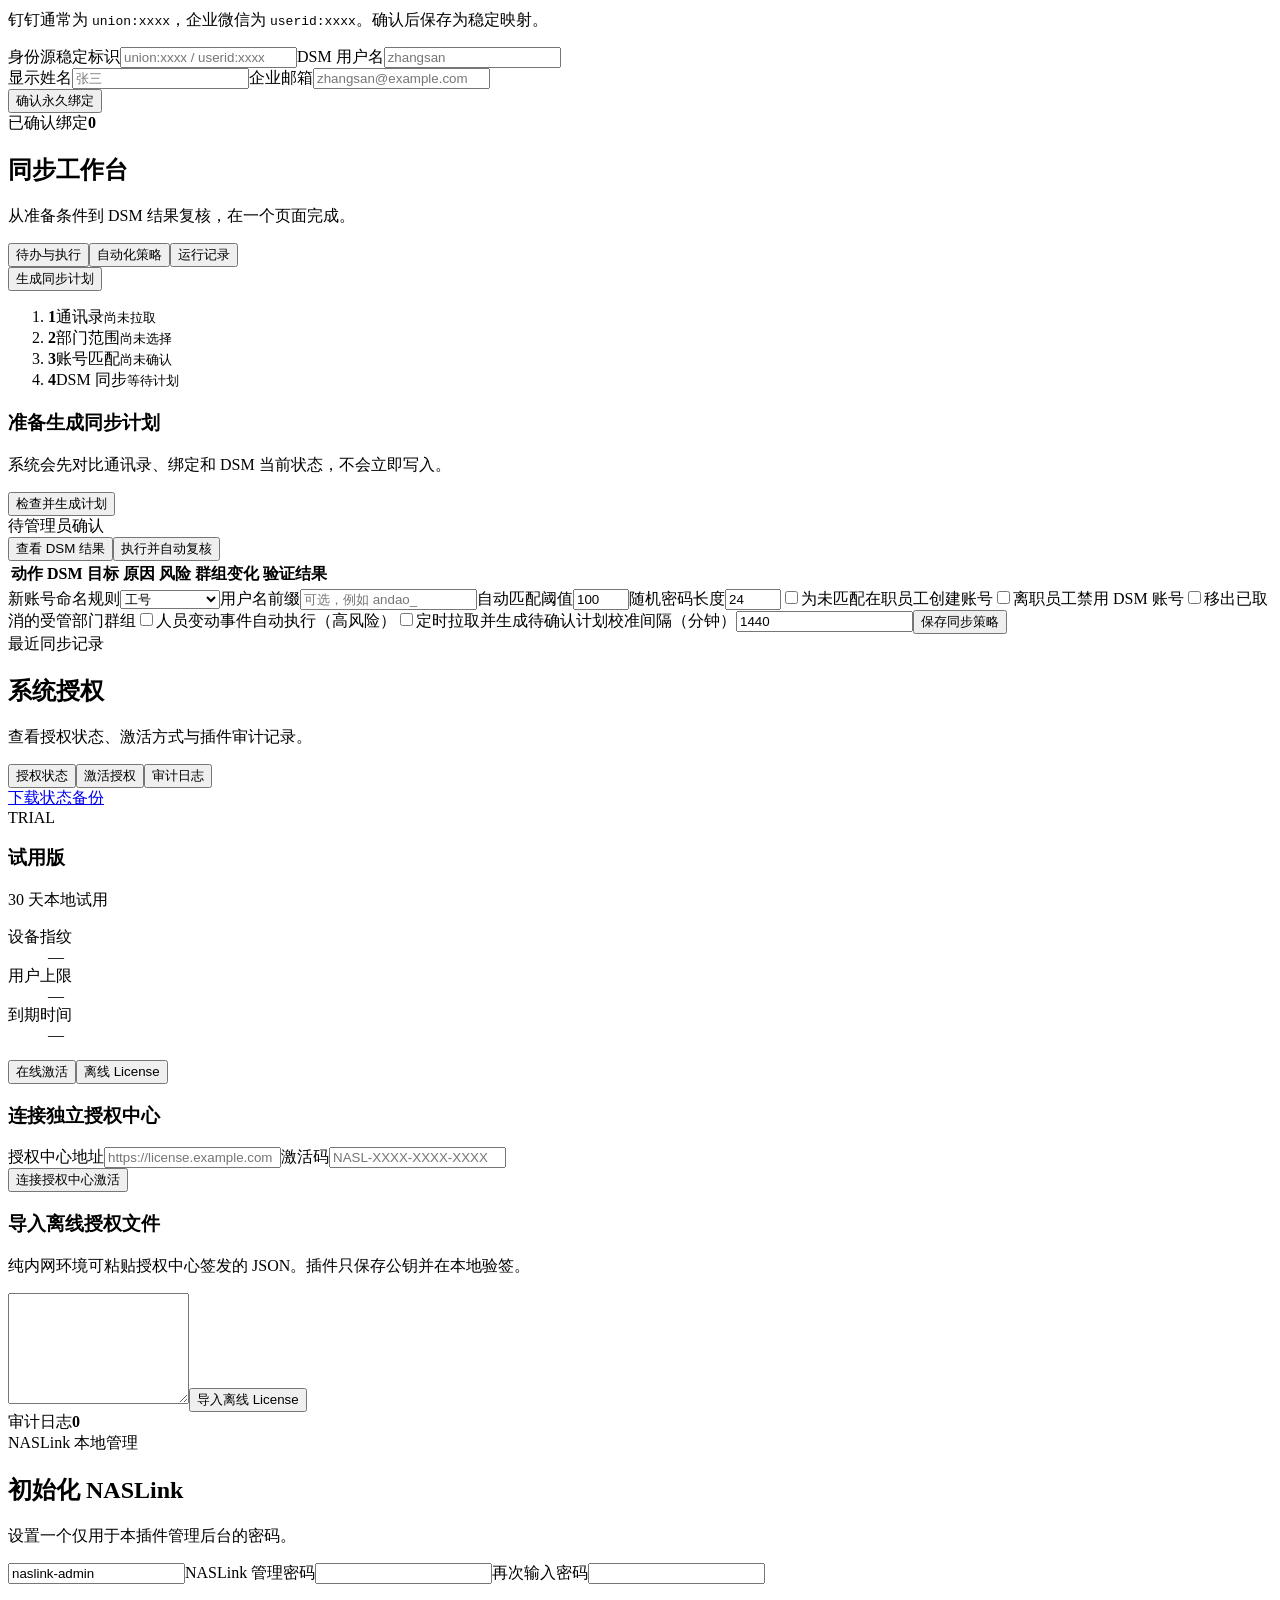
==== commit cc072199: "feat: add persisted onboarding foundation" ====
--- a/internal/server/web/index.html
+++ b/internal/server/web/index.html
@@ -31,7 +31,18 @@
     <button id="logoutButton" class="text-button hidden" type="button">退出</button>
   </header>
 
-  <main class="shell">
+  <main id="shell" class="shell">
+    <section id="firstRunWizard" class="first-run-wizard hidden" aria-labelledby="wizardTitle">
+      <div class="wizard-card">
+        <span class="wizard-kicker">首次配置 · 可随时继续</span>
+        <h1 id="wizardTitle">开始使用 NASLink</h1>
+        <p id="wizardMessage">NASLink 会按步骤保存进度；连接和检测前不会修改群晖账号、群组或文件。</p>
+        <ol id="wizardSteps" class="wizard-steps" aria-label="配置进度"></ol>
+        <fieldset class="wizard-source"><legend>选择公司的通讯录</legend><label><input type="radio" name="wizardIdentitySource" value="dingtalk" checked> 钉钉</label><label><input type="radio" name="wizardIdentitySource" value="wecom"> 企业微信</label></fieldset>
+        <div class="wizard-actions"><button id="startOnboarding" class="primary-button" type="button">开始连接这台群晖</button><button id="saveAndExit" class="text-button" type="button">保存并退出</button></div>
+        <small>此处的密码只用于 NASLink 本地管理，不会发送到钉钉、企业微信或群晖。</small>
+      </div>
+    </section>
     <section class="workspace">
       <section id="overview" class="panel active">
         <div class="page-chrome">
@@ -280,7 +291,7 @@
     </section>
   </main>
 
-  <div id="authLayer" class="auth-layer hidden"><form id="authForm" class="auth-card"><div class="auth-brand"><div class="brand-mark" aria-hidden="true"><span></span><span></span><span></span></div><span>NASLink 本地管理</span></div><h2 id="authTitle">初始化 NASLink</h2><p id="authDescription">设置一个仅用于本插件管理后台的密码。</p><input class="sr-only" name="username" value="naslink-admin" autocomplete="username" tabindex="-1" aria-hidden="true"><label>管理员密码<input id="adminPassword" type="password" minlength="12" autocomplete="current-password" required></label><button class="primary-button" type="submit">进入控制台</button><small>密码不会发送到外部服务。</small></form></div>
+  <div id="authLayer" class="auth-layer hidden"><form id="authForm" class="auth-card"><div class="auth-brand"><div class="brand-mark" aria-hidden="true"><span></span><span></span><span></span></div><span>NASLink 本地管理</span></div><h2 id="authTitle">初始化 NASLink</h2><p id="authDescription">设置一个仅用于本插件管理后台的密码。</p><input class="sr-only" name="username" value="naslink-admin" autocomplete="username" tabindex="-1" aria-hidden="true"><label>NASLink 管理密码<input id="adminPassword" type="password" minlength="12" autocomplete="current-password" required></label><label id="adminPasswordConfirmationLabel" class="hidden">再次输入密码<input id="adminPasswordConfirmation" type="password" minlength="12" autocomplete="new-password"></label><p id="passwordStrength" class="password-strength hidden" aria-live="polite"></p><button id="authSubmit" class="primary-button" type="submit">进入控制台</button><small>密码不会发送到外部服务。</small></form></div>
   <div id="toast" class="toast" role="status" aria-live="polite"></div>
   <dialog id="confirmDialog"><form method="dialog"><span class="dialog-mark">DSM 写操作</span><h3>确认写入测试群晖</h3><p>请输入确认词 <code>APPLY NASLINK POC</code></p><input id="confirmationText" autocomplete="off"><div><button value="cancel" class="text-button">取消</button><button id="confirmApply" value="default" class="danger-button">执行测试写入</button></div></form></dialog>
   <dialog id="syncConfirmDialog"><form method="dialog"><span class="dialog-mark">生命周期写操作</span><h3>确认执行并复核</h3><p>请输入 <code>APPLY NASLINK SYNC</code>。系统执行后会自动重新盘点；本计划不删除账号或文件。</p><input id="syncConfirmationText" autocomplete="off"><div><button value="cancel" class="text-button">取消</button><button id="confirmSyncApply" value="default" class="danger-button">执行并复核</button></div></form></dialog>
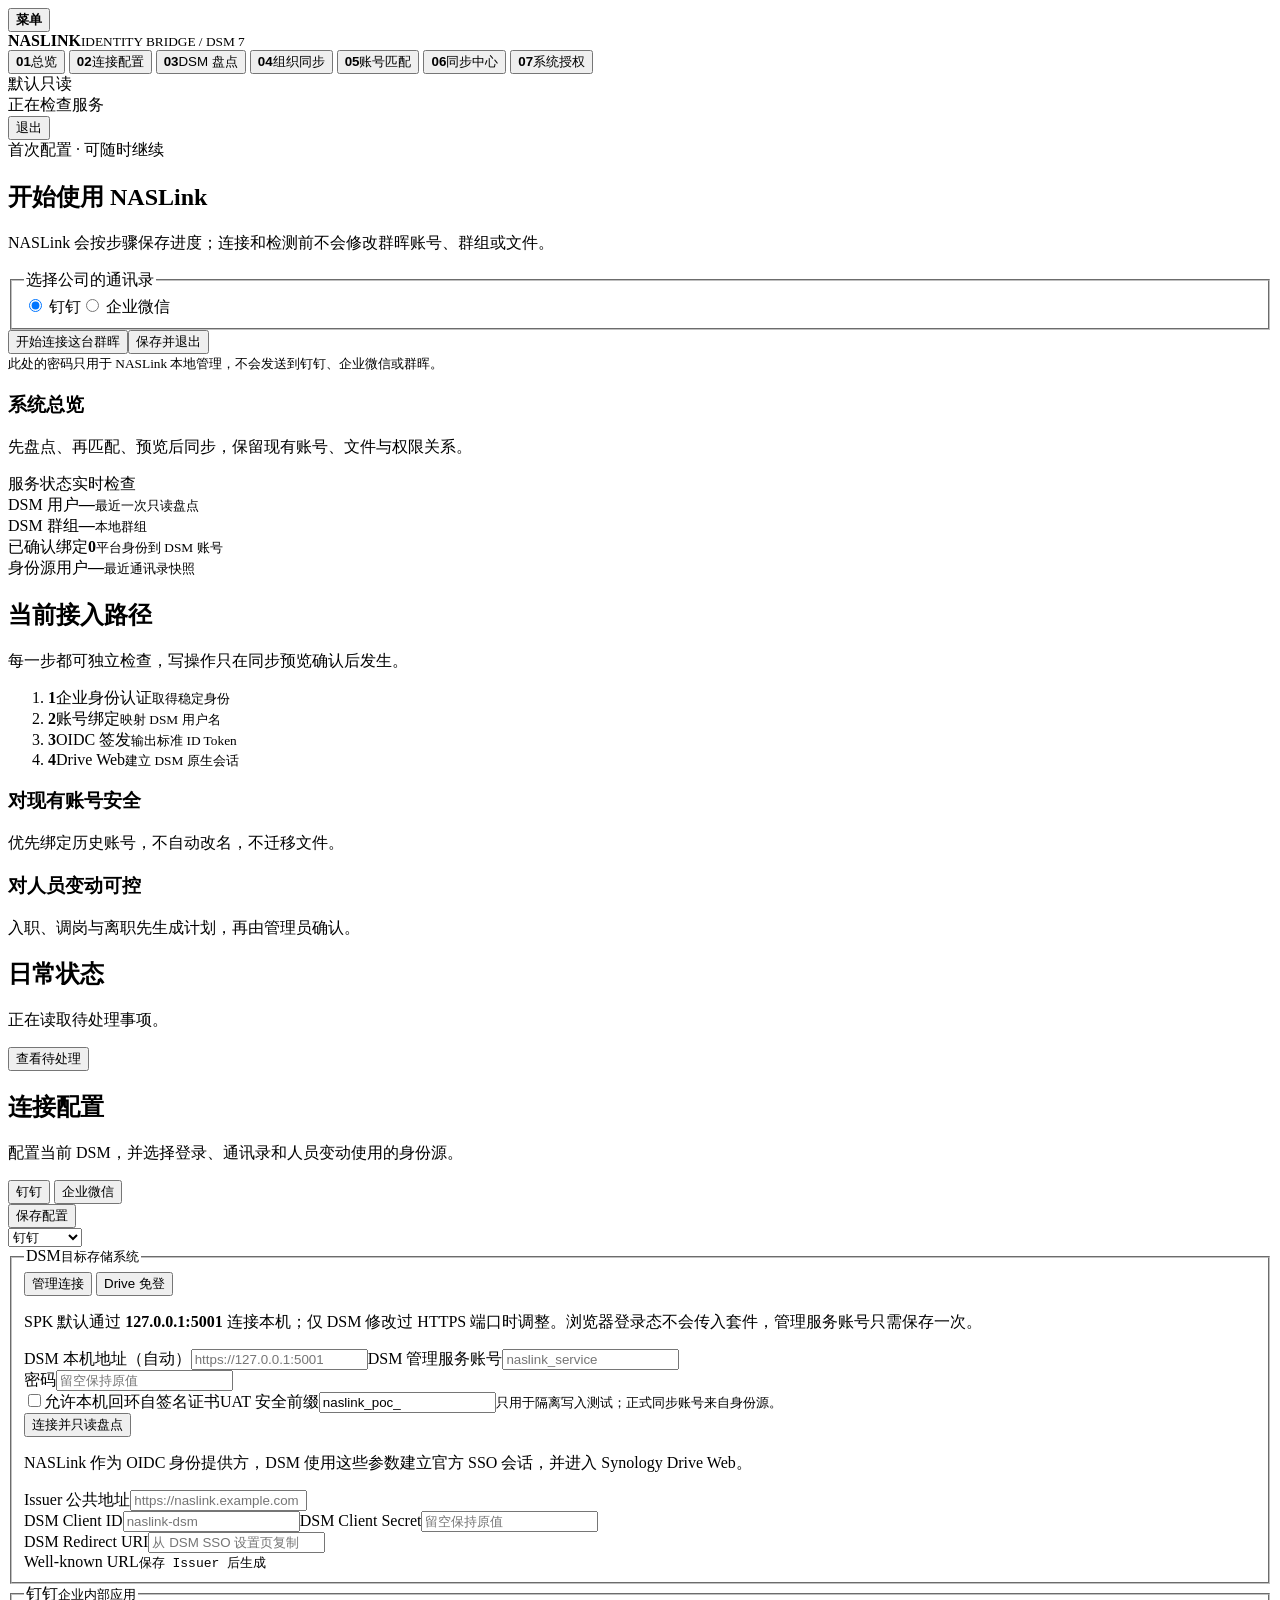
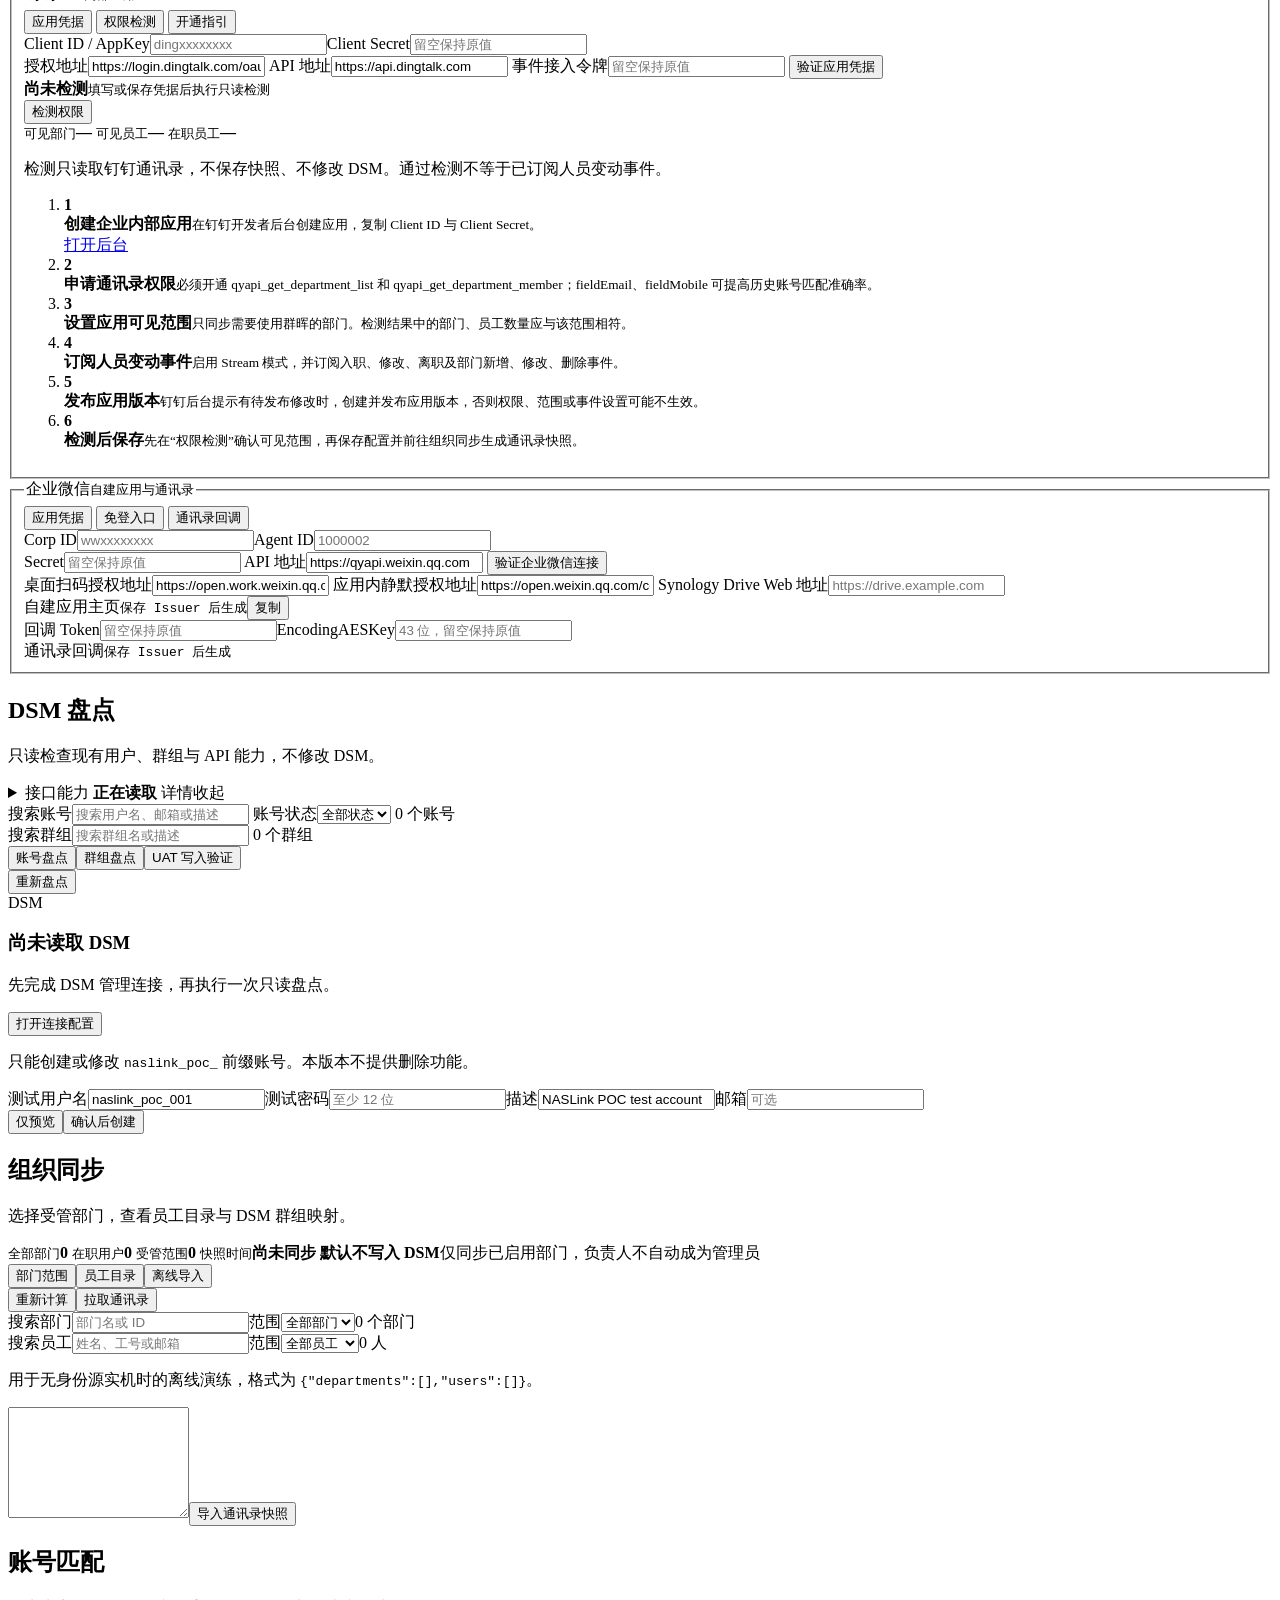
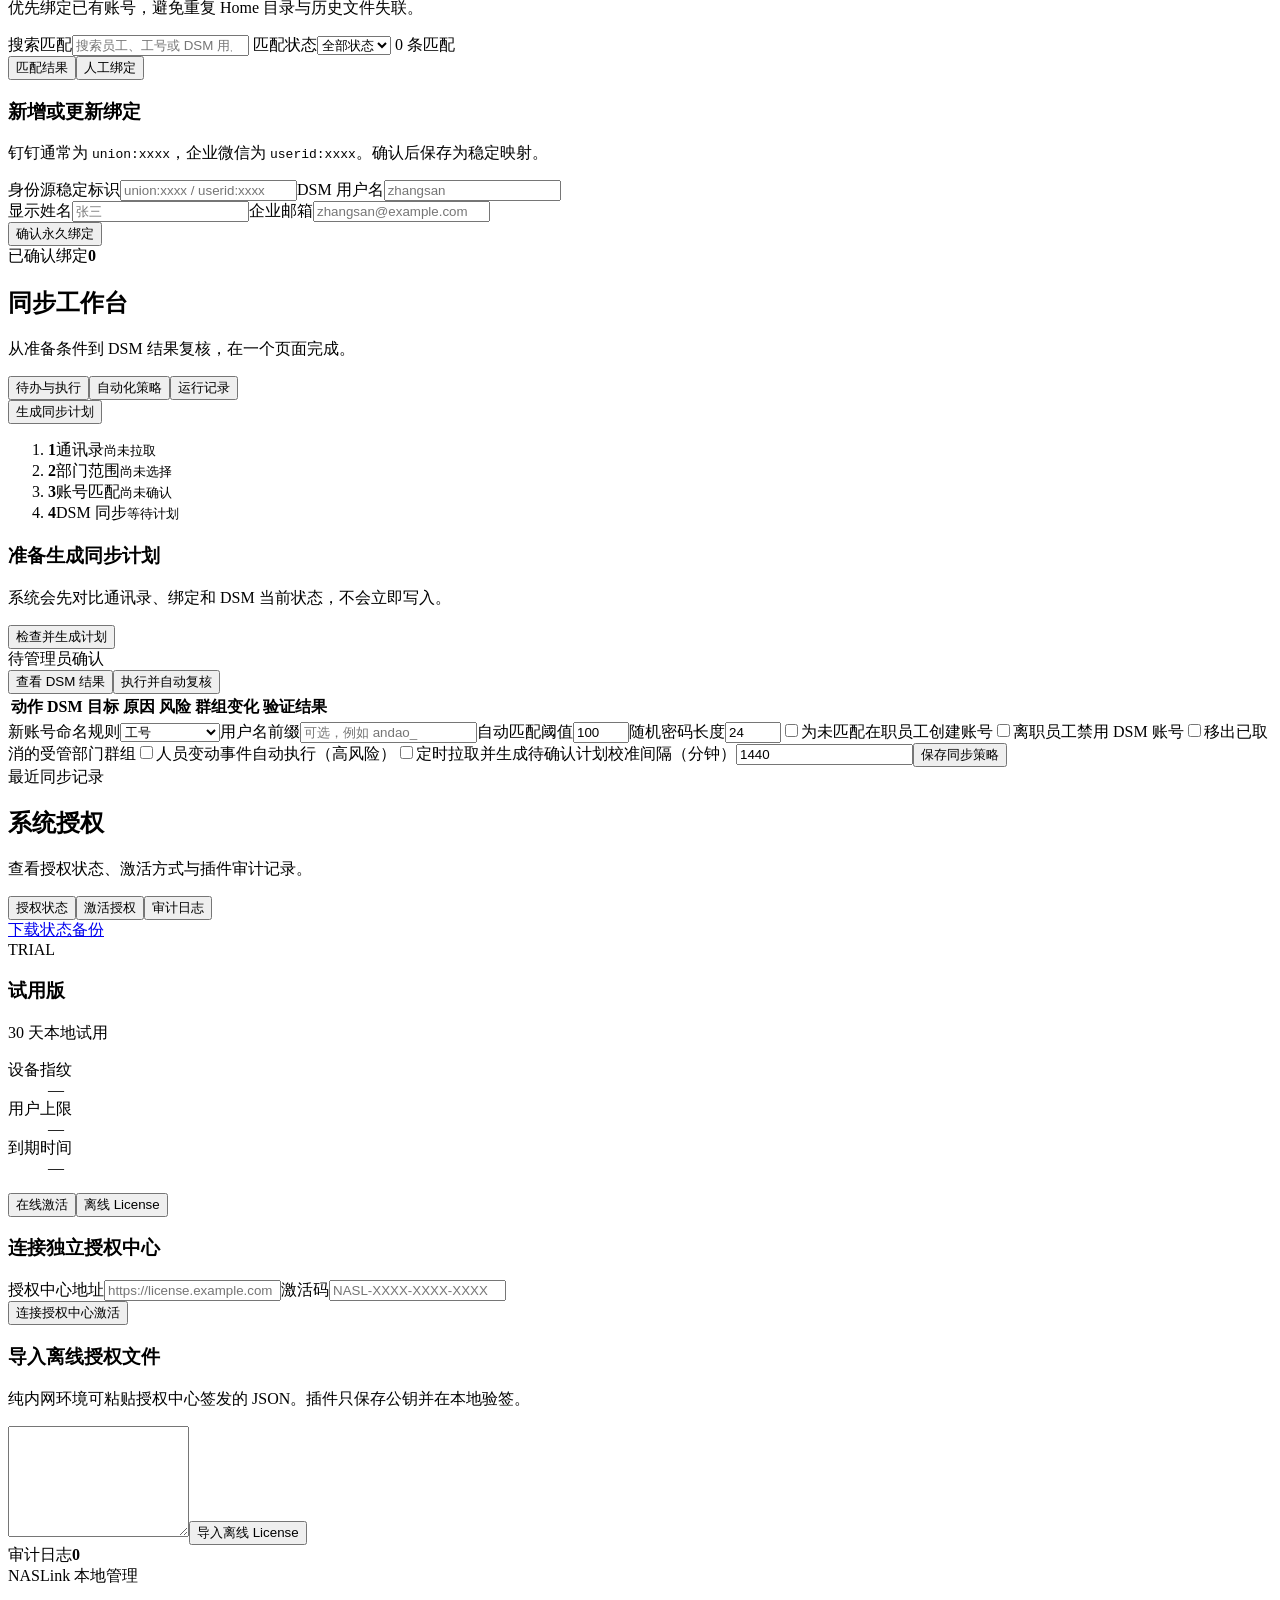
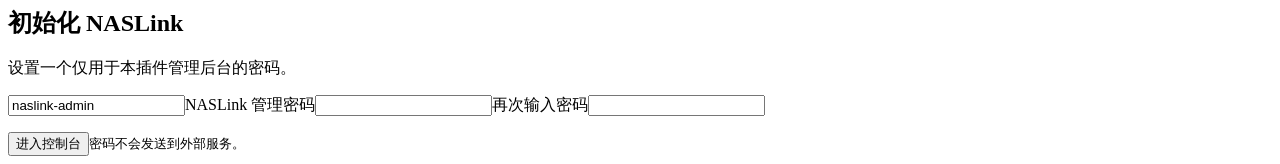
==== commit 72f14d9f: "feat: add daily operator workspace handoff" ====
--- a/internal/server/web/index.html
+++ b/internal/server/web/index.html
@@ -39,6 +39,7 @@
         <p id="wizardMessage">NASLink 会按步骤保存进度；连接和检测前不会修改群晖账号、群组或文件。</p>
         <ol id="wizardSteps" class="wizard-steps" aria-label="配置进度"></ol>
         <fieldset class="wizard-source"><legend>选择公司的通讯录</legend><label><input type="radio" name="wizardIdentitySource" value="dingtalk" checked> 钉钉</label><label><input type="radio" name="wizardIdentitySource" value="wecom"> 企业微信</label></fieldset>
+        <div id="wizardTask" class="wizard-task" aria-live="polite"></div>
         <div class="wizard-actions"><button id="startOnboarding" class="primary-button" type="button">开始连接这台群晖</button><button id="saveAndExit" class="text-button" type="button">保存并退出</button></div>
         <small>此处的密码只用于 NASLink 本地管理，不会发送到钉钉、企业微信或群晖。</small>
       </div>
@@ -66,6 +67,7 @@
             </ol>
           </section>
           <div class="overview-notes"><article><h3>对现有账号安全</h3><p>优先绑定历史账号，不自动改名，不迁移文件。</p></article><article><h3>对人员变动可控</h3><p>入职、调岗与离职先生成计划，再由管理员确认。</p></article></div>
+          <section id="dailyHealth" class="daily-health hidden" aria-labelledby="dailyHealthTitle"><div><h2 id="dailyHealthTitle">日常状态</h2><p id="dailyHealthSummary">正在读取待处理事项。</p></div><button id="openTasks" class="secondary-button" type="button">查看待处理</button></section>
         </div>
       </section>
 
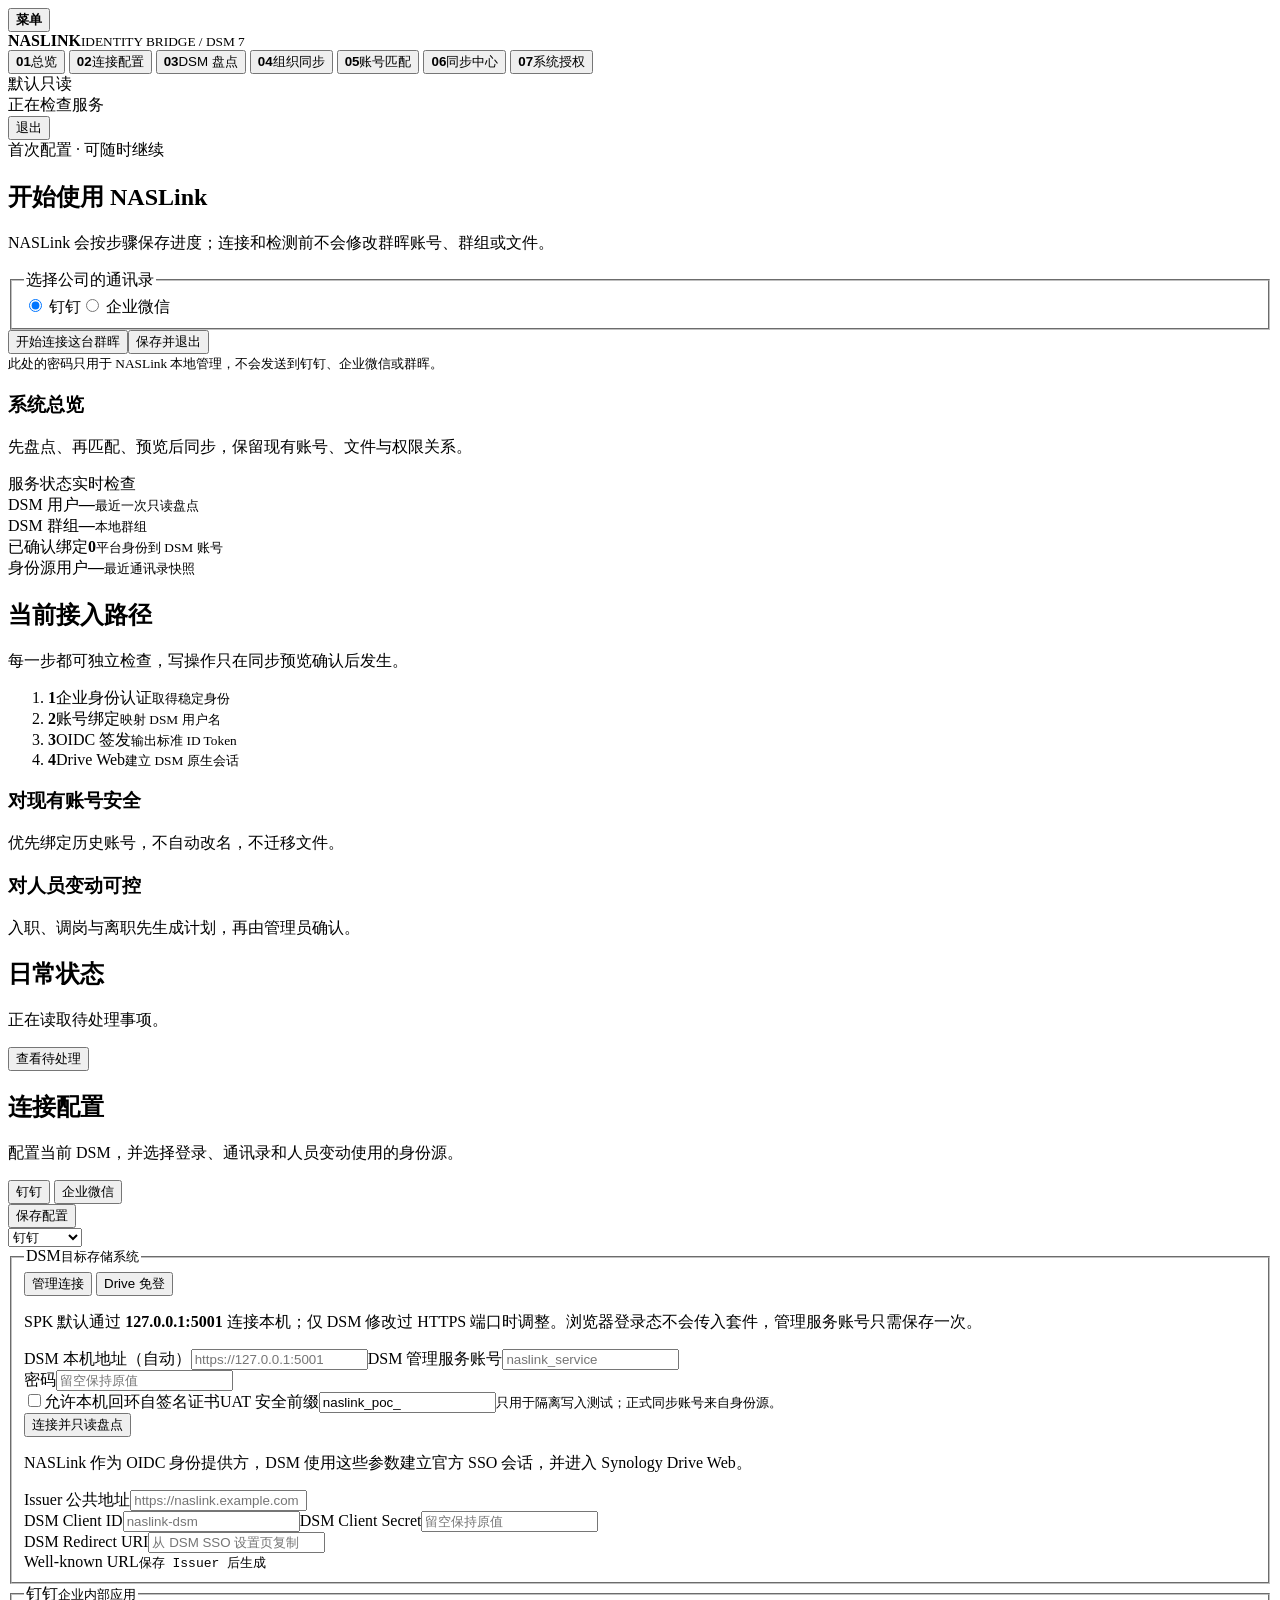
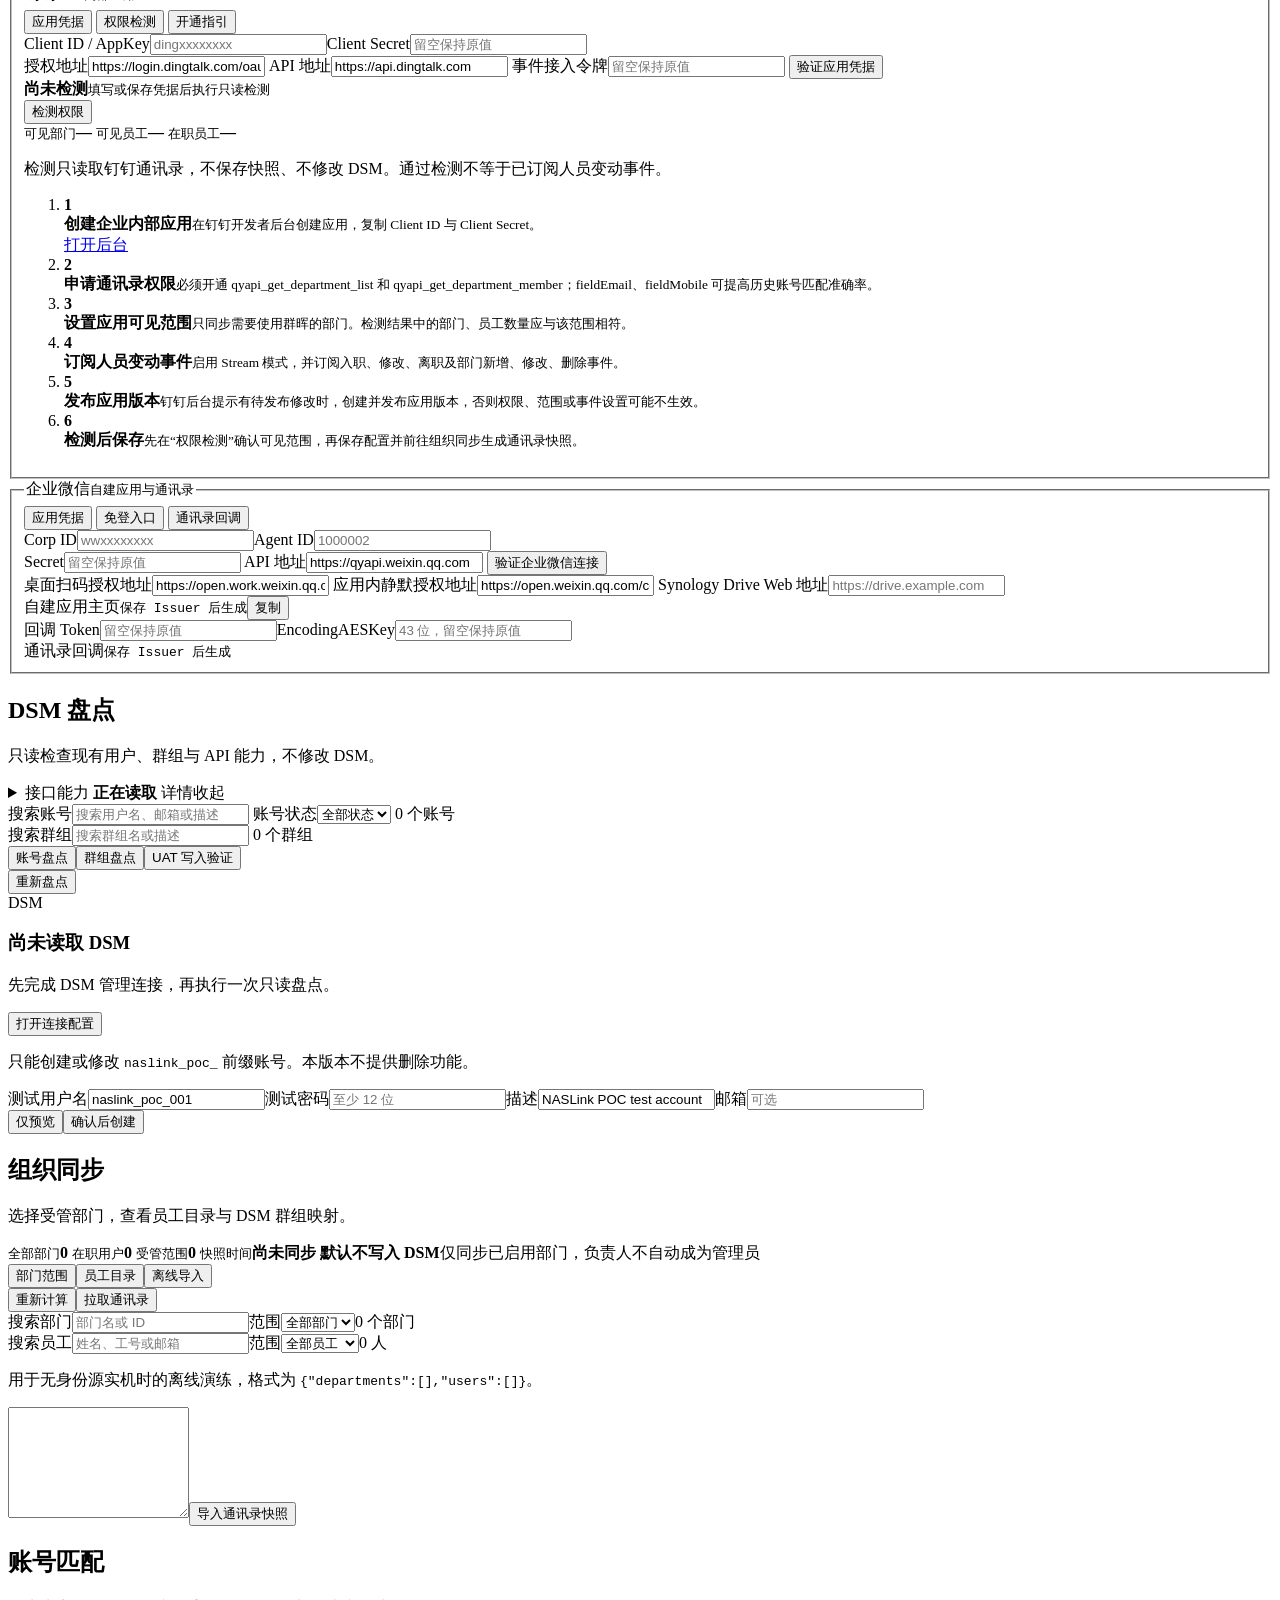
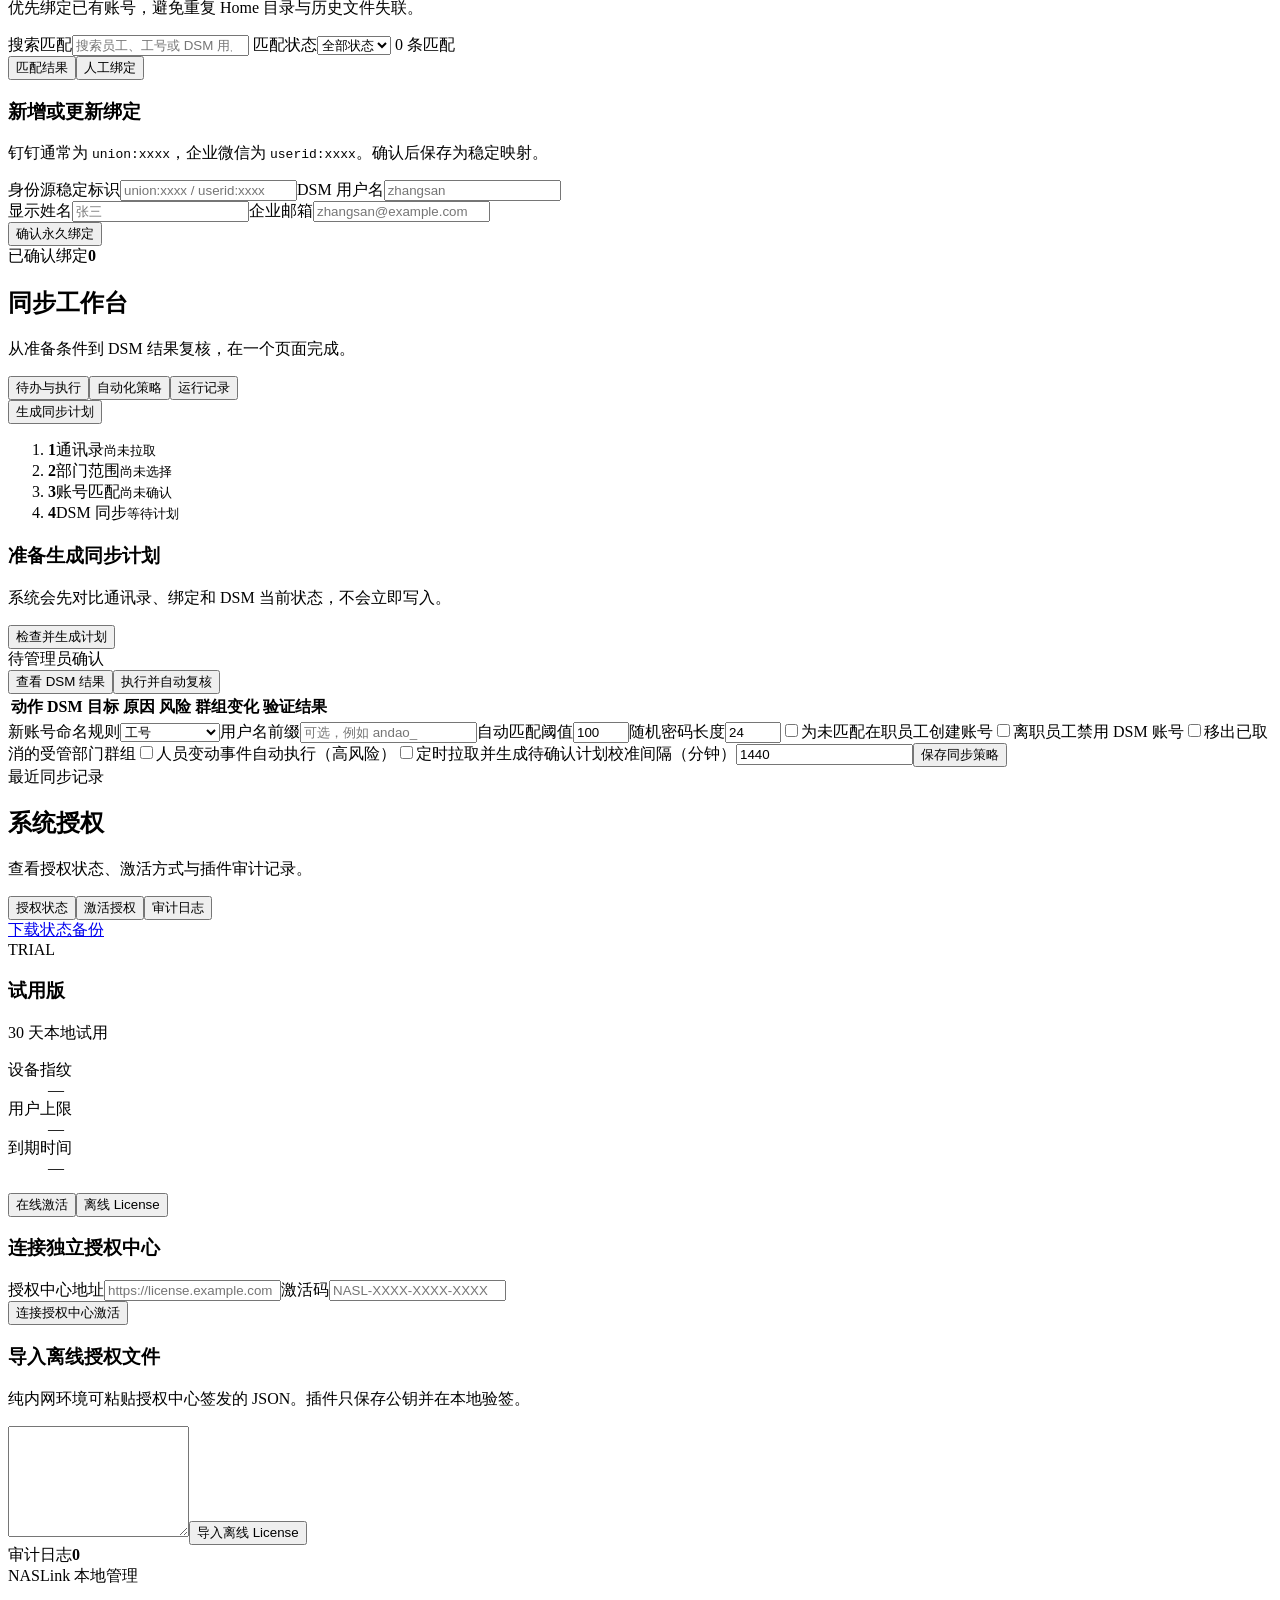
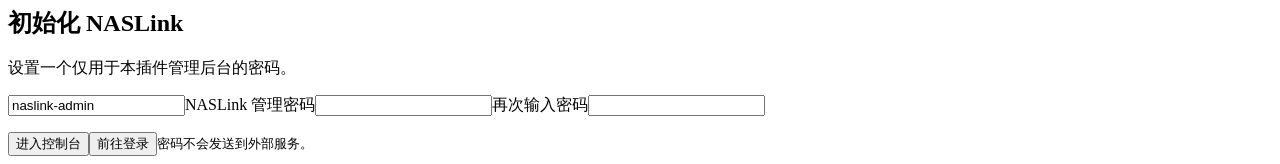
==== commit a3c82f60: "fix: make onboarding accessible and simplify admin password setup" ====
--- a/internal/server/web/index.html
+++ b/internal/server/web/index.html
@@ -293,7 +293,7 @@
     </section>
   </main>
 
-  <div id="authLayer" class="auth-layer hidden"><form id="authForm" class="auth-card"><div class="auth-brand"><div class="brand-mark" aria-hidden="true"><span></span><span></span><span></span></div><span>NASLink 本地管理</span></div><h2 id="authTitle">初始化 NASLink</h2><p id="authDescription">设置一个仅用于本插件管理后台的密码。</p><input class="sr-only" name="username" value="naslink-admin" autocomplete="username" tabindex="-1" aria-hidden="true"><label>NASLink 管理密码<input id="adminPassword" type="password" minlength="12" autocomplete="current-password" required></label><label id="adminPasswordConfirmationLabel" class="hidden">再次输入密码<input id="adminPasswordConfirmation" type="password" minlength="12" autocomplete="new-password"></label><p id="passwordStrength" class="password-strength hidden" aria-live="polite"></p><button id="authSubmit" class="primary-button" type="submit">进入控制台</button><small>密码不会发送到外部服务。</small></form></div>
+  <div id="authLayer" class="auth-layer hidden"><form id="authForm" class="auth-card"><div class="auth-brand"><div class="brand-mark" aria-hidden="true"><span></span><span></span><span></span></div><span>NASLink 本地管理</span></div><h2 id="authTitle">初始化 NASLink</h2><p id="authDescription">设置一个仅用于本插件管理后台的密码。</p><div id="authPasswordFields"><input class="sr-only" name="username" value="naslink-admin" autocomplete="username" tabindex="-1" aria-hidden="true"><label>NASLink 管理密码<input id="adminPassword" type="password" minlength="8" autocomplete="current-password" required aria-describedby="passwordStrength"></label><label id="adminPasswordConfirmationLabel" class="hidden">再次输入密码<input id="adminPasswordConfirmation" type="password" minlength="8" autocomplete="new-password"></label><p id="passwordStrength" class="password-strength hidden" aria-live="polite"></p></div><button id="authSubmit" class="primary-button" type="submit">进入控制台</button><button id="setupLoginButton" class="primary-button hidden" type="button">前往登录</button><small id="authPrivacyNote">密码不会发送到外部服务。</small></form></div>
   <div id="toast" class="toast" role="status" aria-live="polite"></div>
   <dialog id="confirmDialog"><form method="dialog"><span class="dialog-mark">DSM 写操作</span><h3>确认写入测试群晖</h3><p>请输入确认词 <code>APPLY NASLINK POC</code></p><input id="confirmationText" autocomplete="off"><div><button value="cancel" class="text-button">取消</button><button id="confirmApply" value="default" class="danger-button">执行测试写入</button></div></form></dialog>
   <dialog id="syncConfirmDialog"><form method="dialog"><span class="dialog-mark">生命周期写操作</span><h3>确认执行并复核</h3><p>请输入 <code>APPLY NASLINK SYNC</code>。系统执行后会自动重新盘点；本计划不删除账号或文件。</p><input id="syncConfirmationText" autocomplete="off"><div><button value="cancel" class="text-button">取消</button><button id="confirmSyncApply" value="default" class="danger-button">执行并复核</button></div></form></dialog>
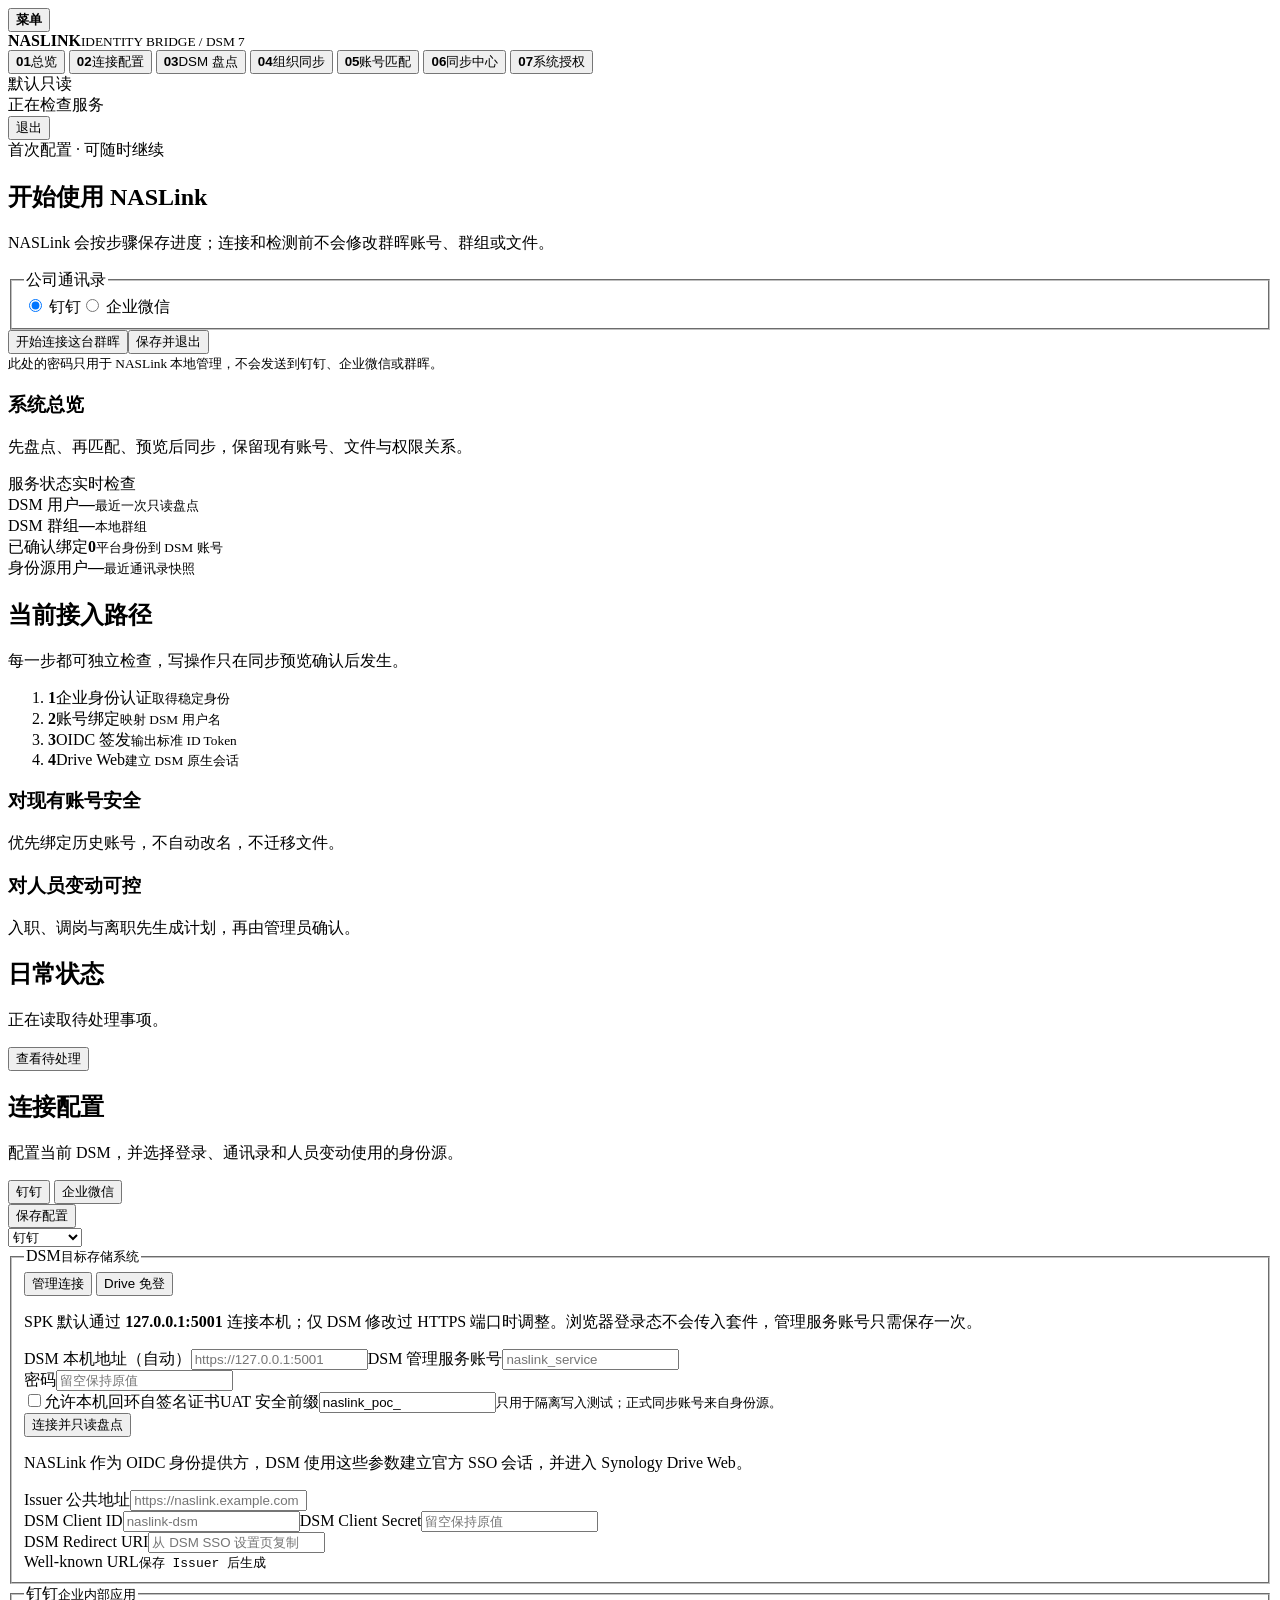
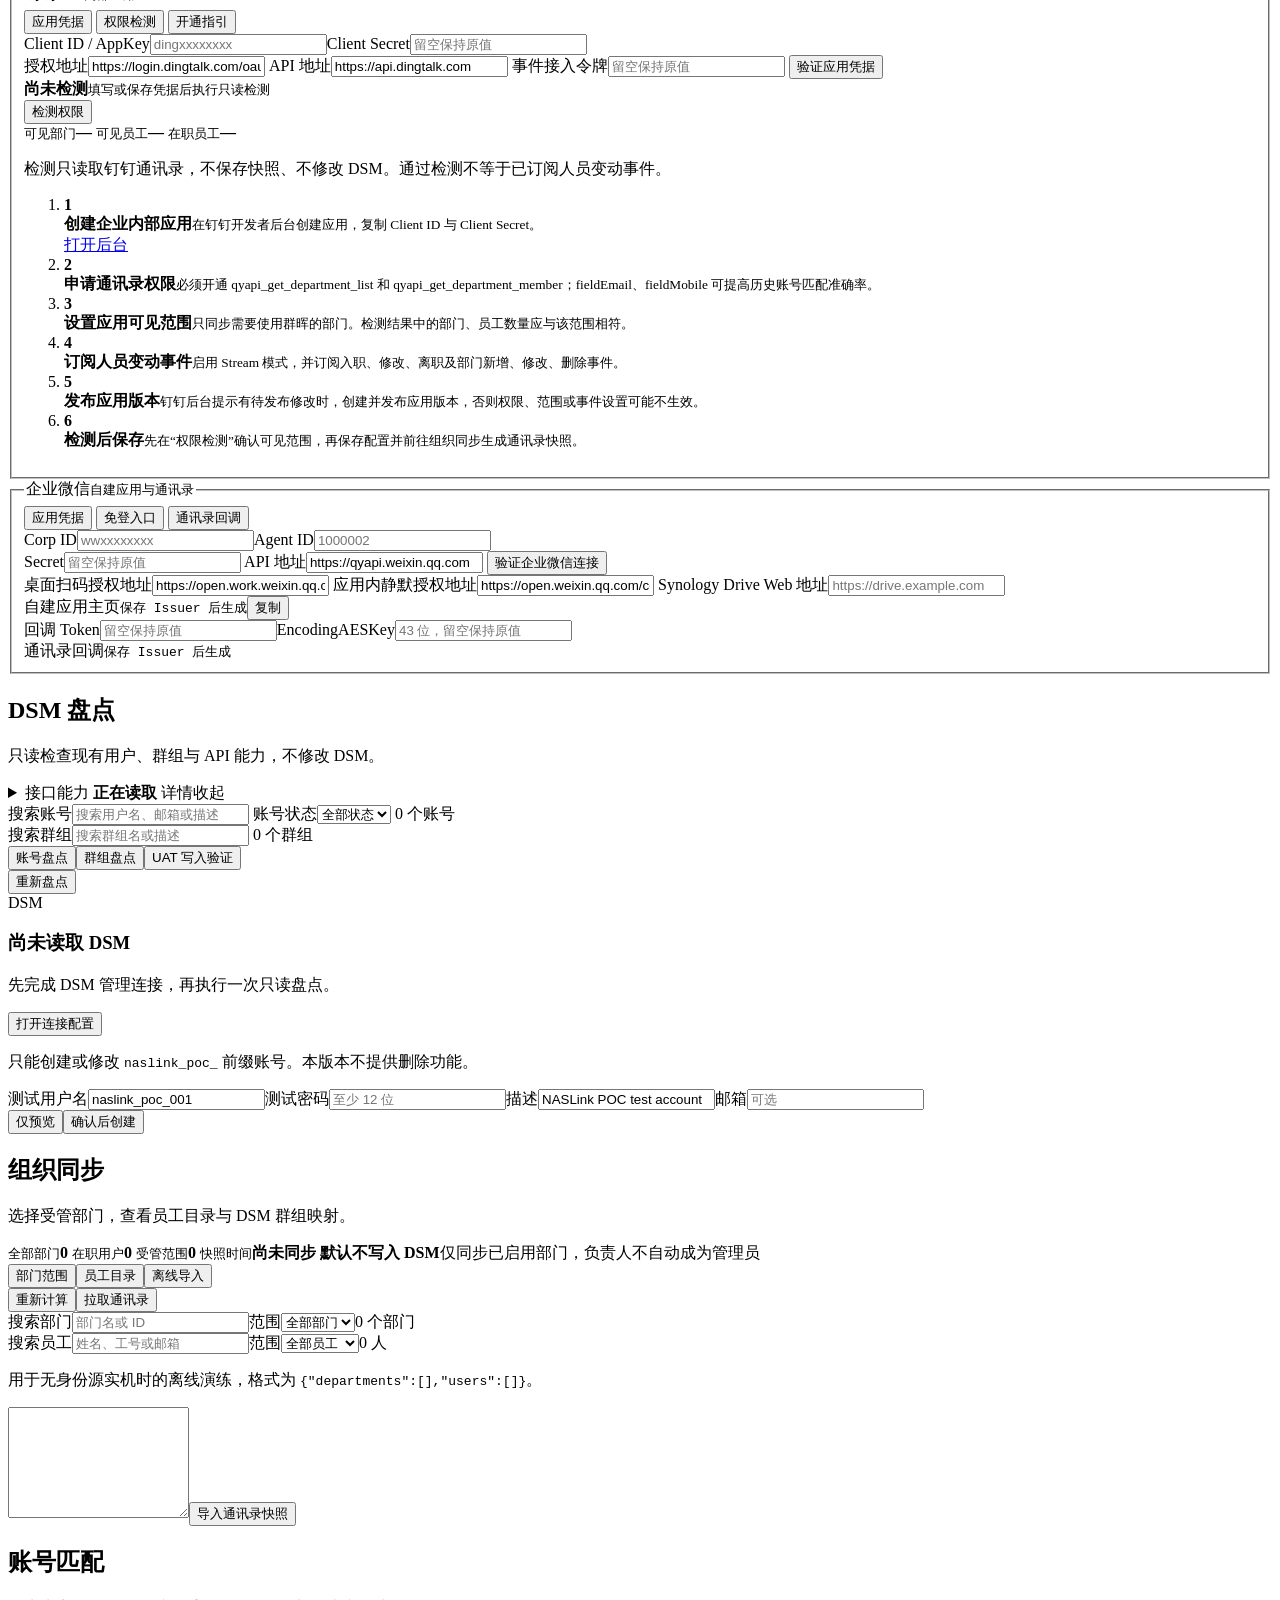
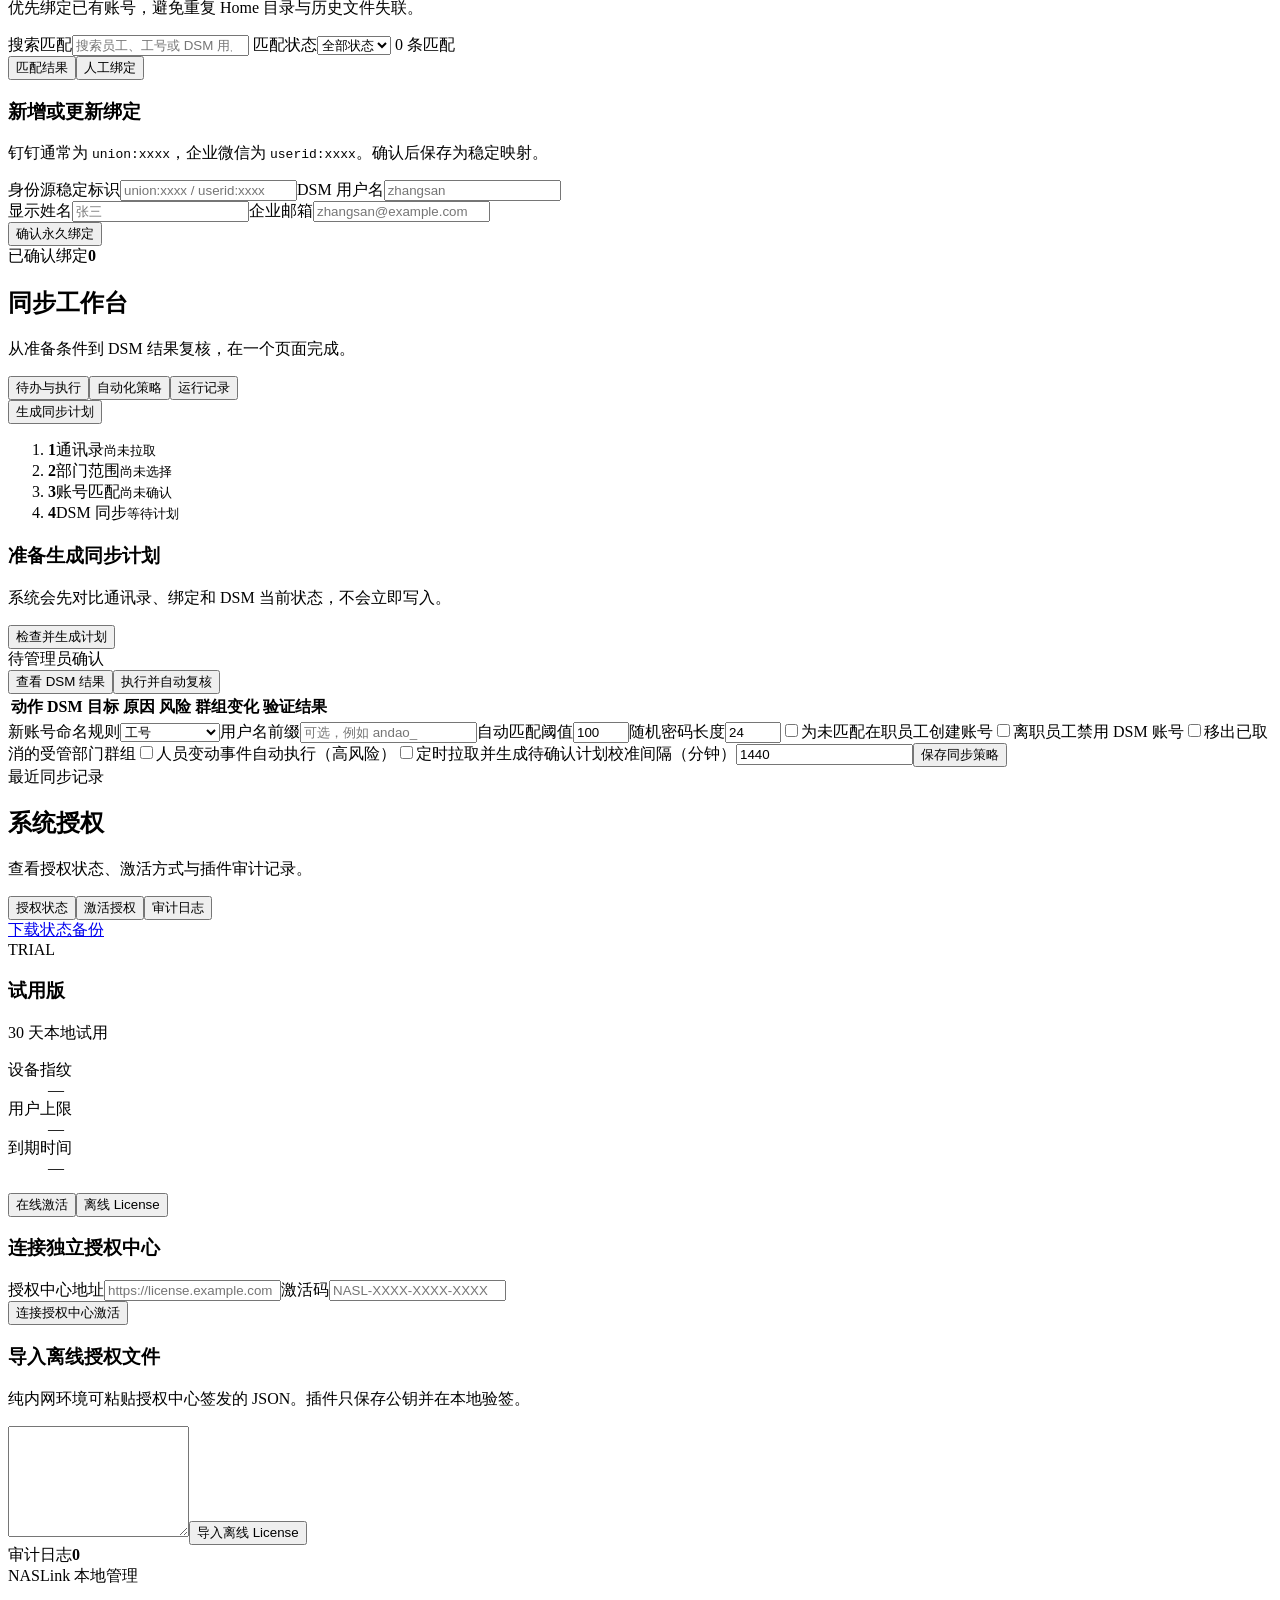
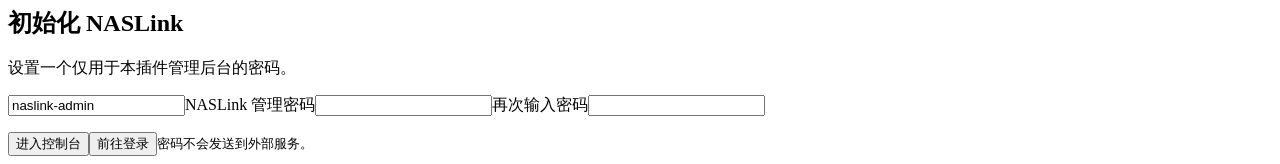
==== commit 48654b4d: "fix: compact onboarding into horizontal workspace" ====
--- a/internal/server/web/index.html
+++ b/internal/server/web/index.html
@@ -38,8 +38,10 @@
         <h1 id="wizardTitle">开始使用 NASLink</h1>
         <p id="wizardMessage">NASLink 会按步骤保存进度；连接和检测前不会修改群晖账号、群组或文件。</p>
         <ol id="wizardSteps" class="wizard-steps" aria-label="配置进度"></ol>
-        <fieldset class="wizard-source"><legend>选择公司的通讯录</legend><label><input type="radio" name="wizardIdentitySource" value="dingtalk" checked> 钉钉</label><label><input type="radio" name="wizardIdentitySource" value="wecom"> 企业微信</label></fieldset>
-        <div id="wizardTask" class="wizard-task" aria-live="polite"></div>
+        <div class="wizard-main">
+          <fieldset class="wizard-source"><legend>公司通讯录</legend><label><input type="radio" name="wizardIdentitySource" value="dingtalk" checked> 钉钉</label><label><input type="radio" name="wizardIdentitySource" value="wecom"> 企业微信</label></fieldset>
+          <div id="wizardTask" class="wizard-task" aria-live="polite"></div>
+        </div>
         <div class="wizard-actions"><button id="startOnboarding" class="primary-button" type="button">开始连接这台群晖</button><button id="saveAndExit" class="text-button" type="button">保存并退出</button></div>
         <small>此处的密码只用于 NASLink 本地管理，不会发送到钉钉、企业微信或群晖。</small>
       </div>
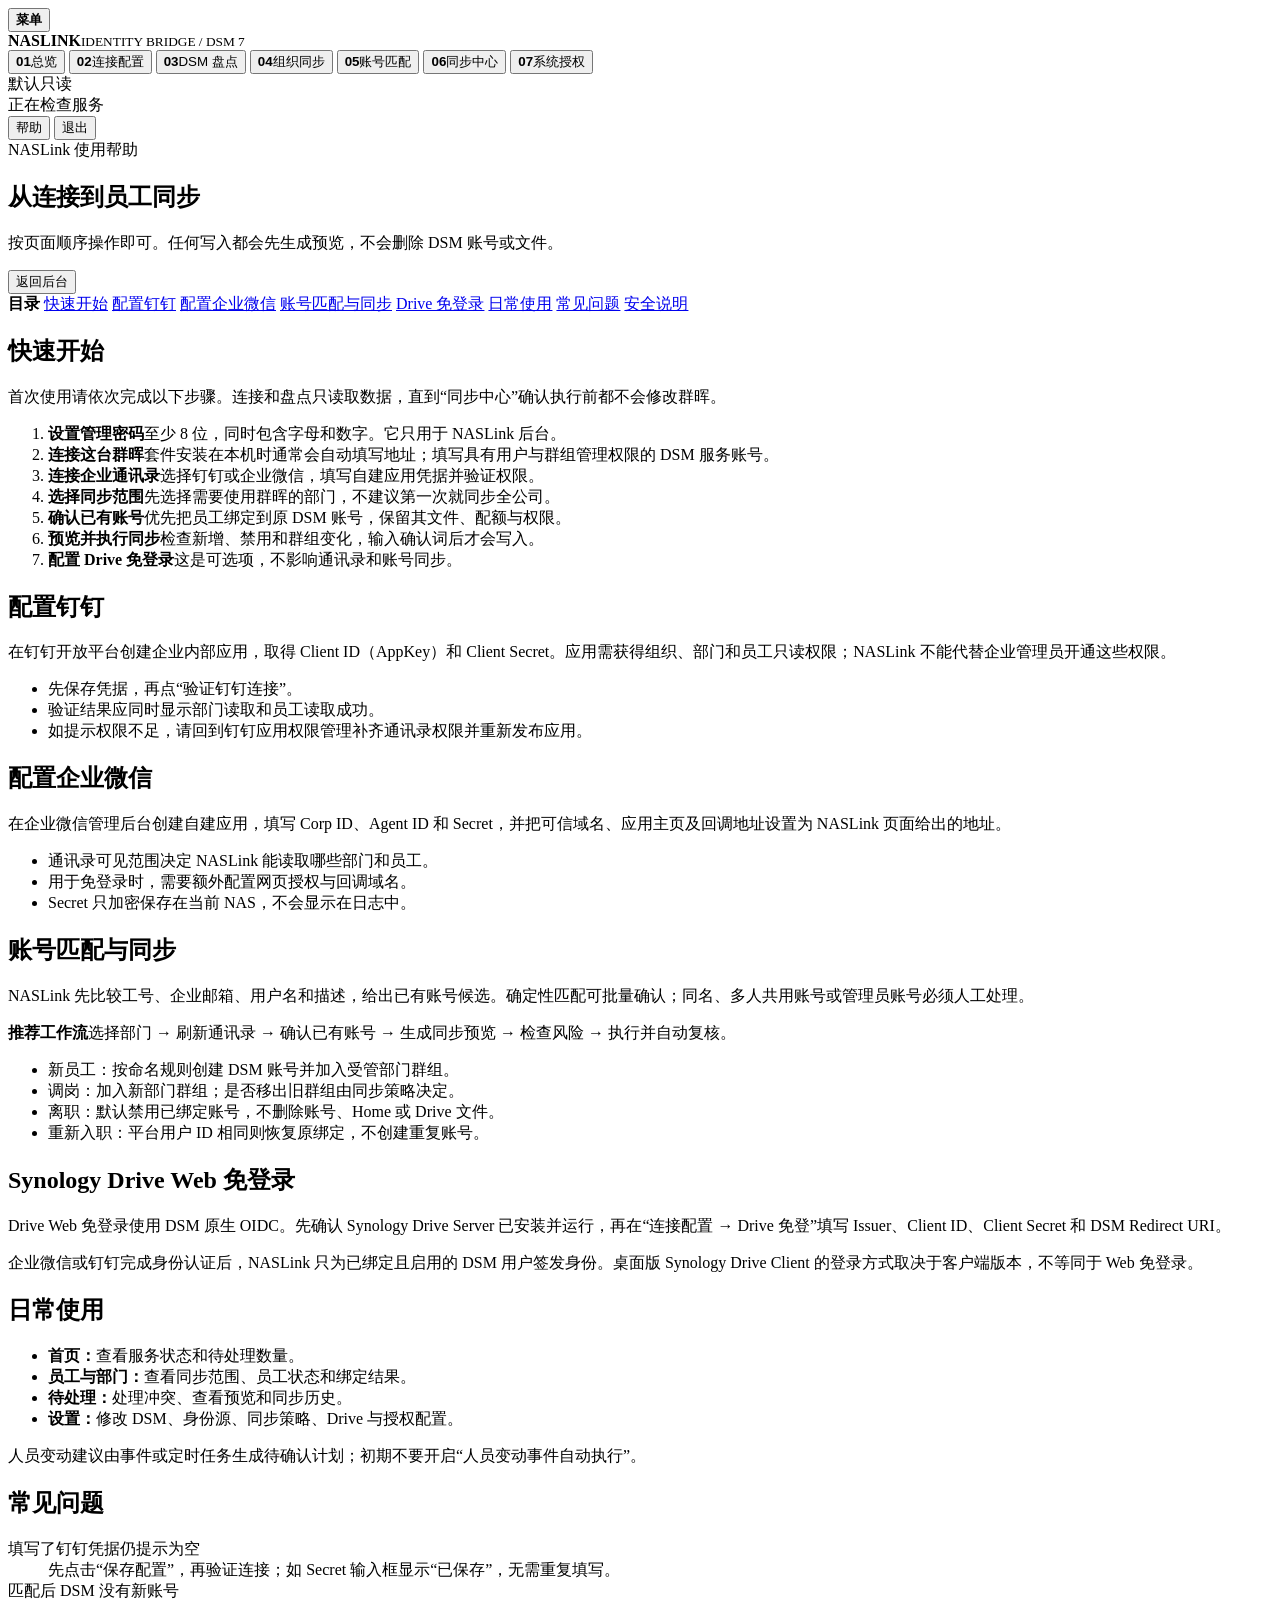
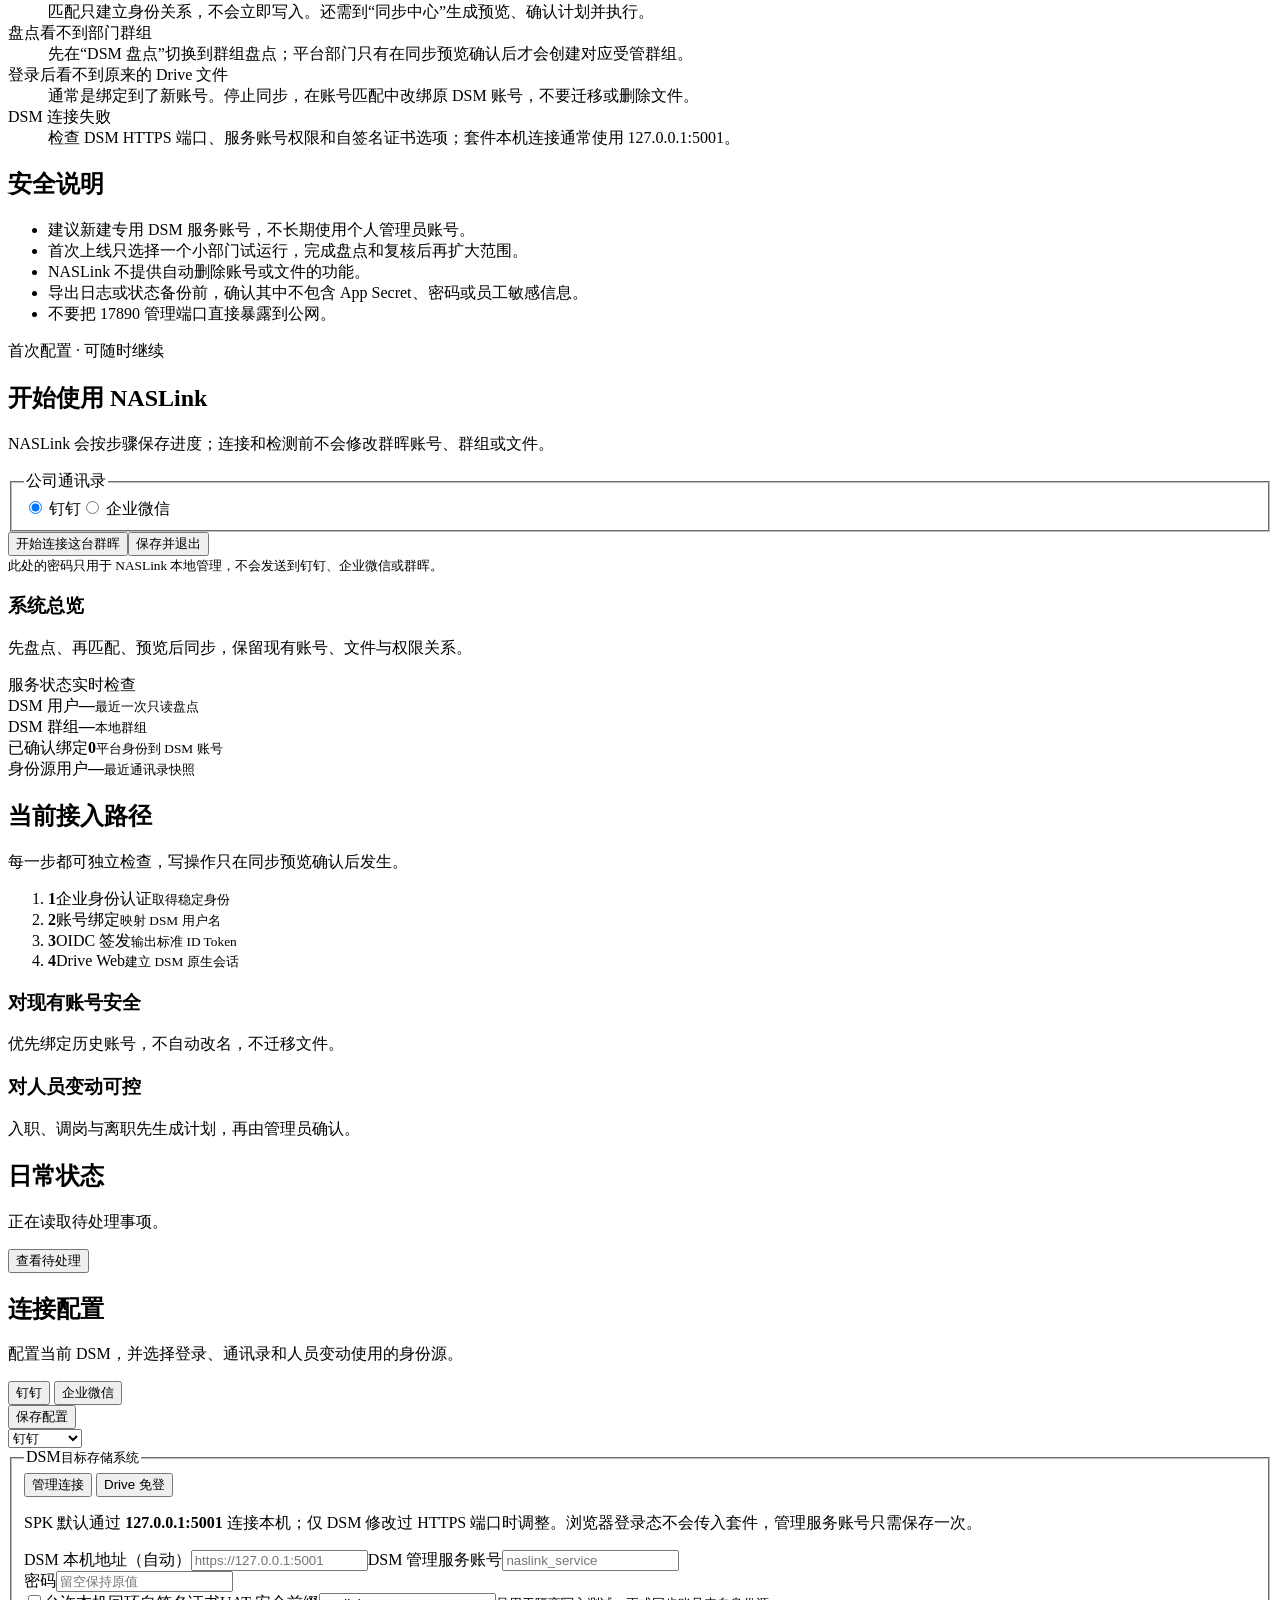
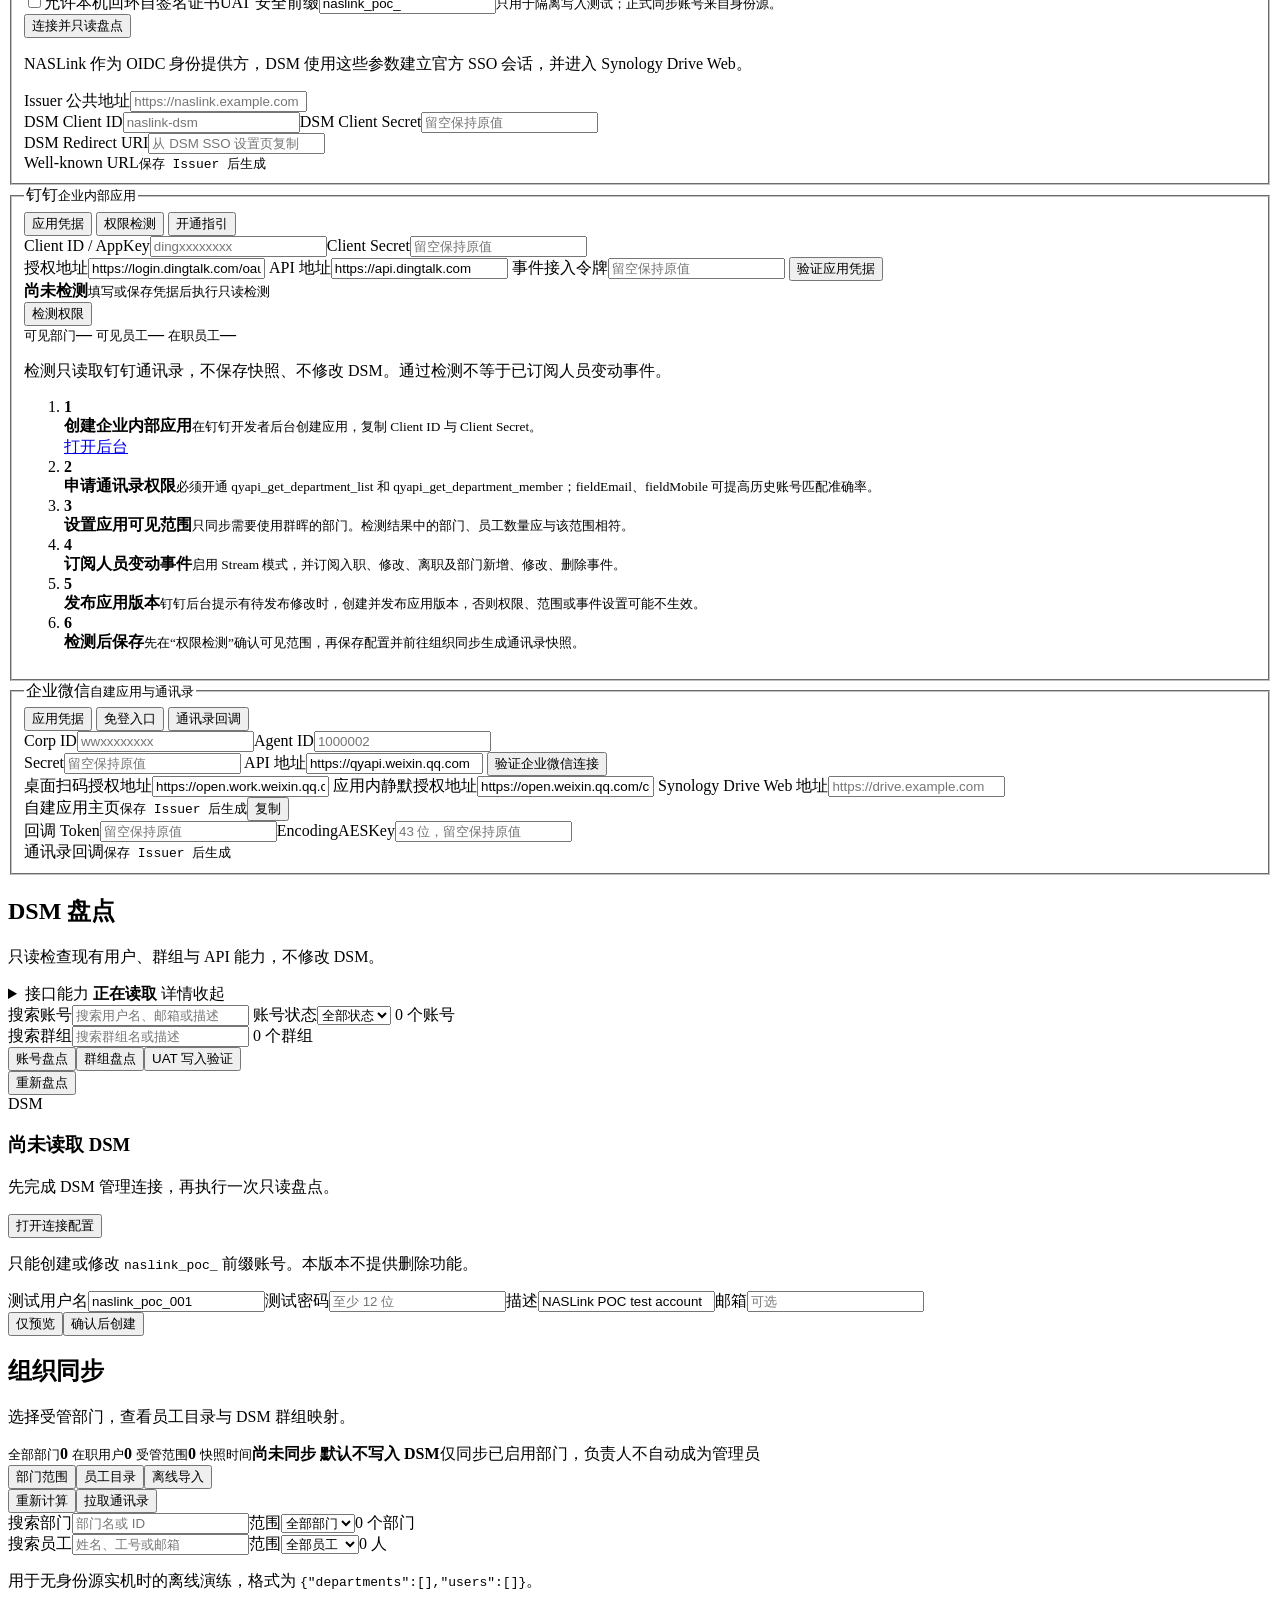
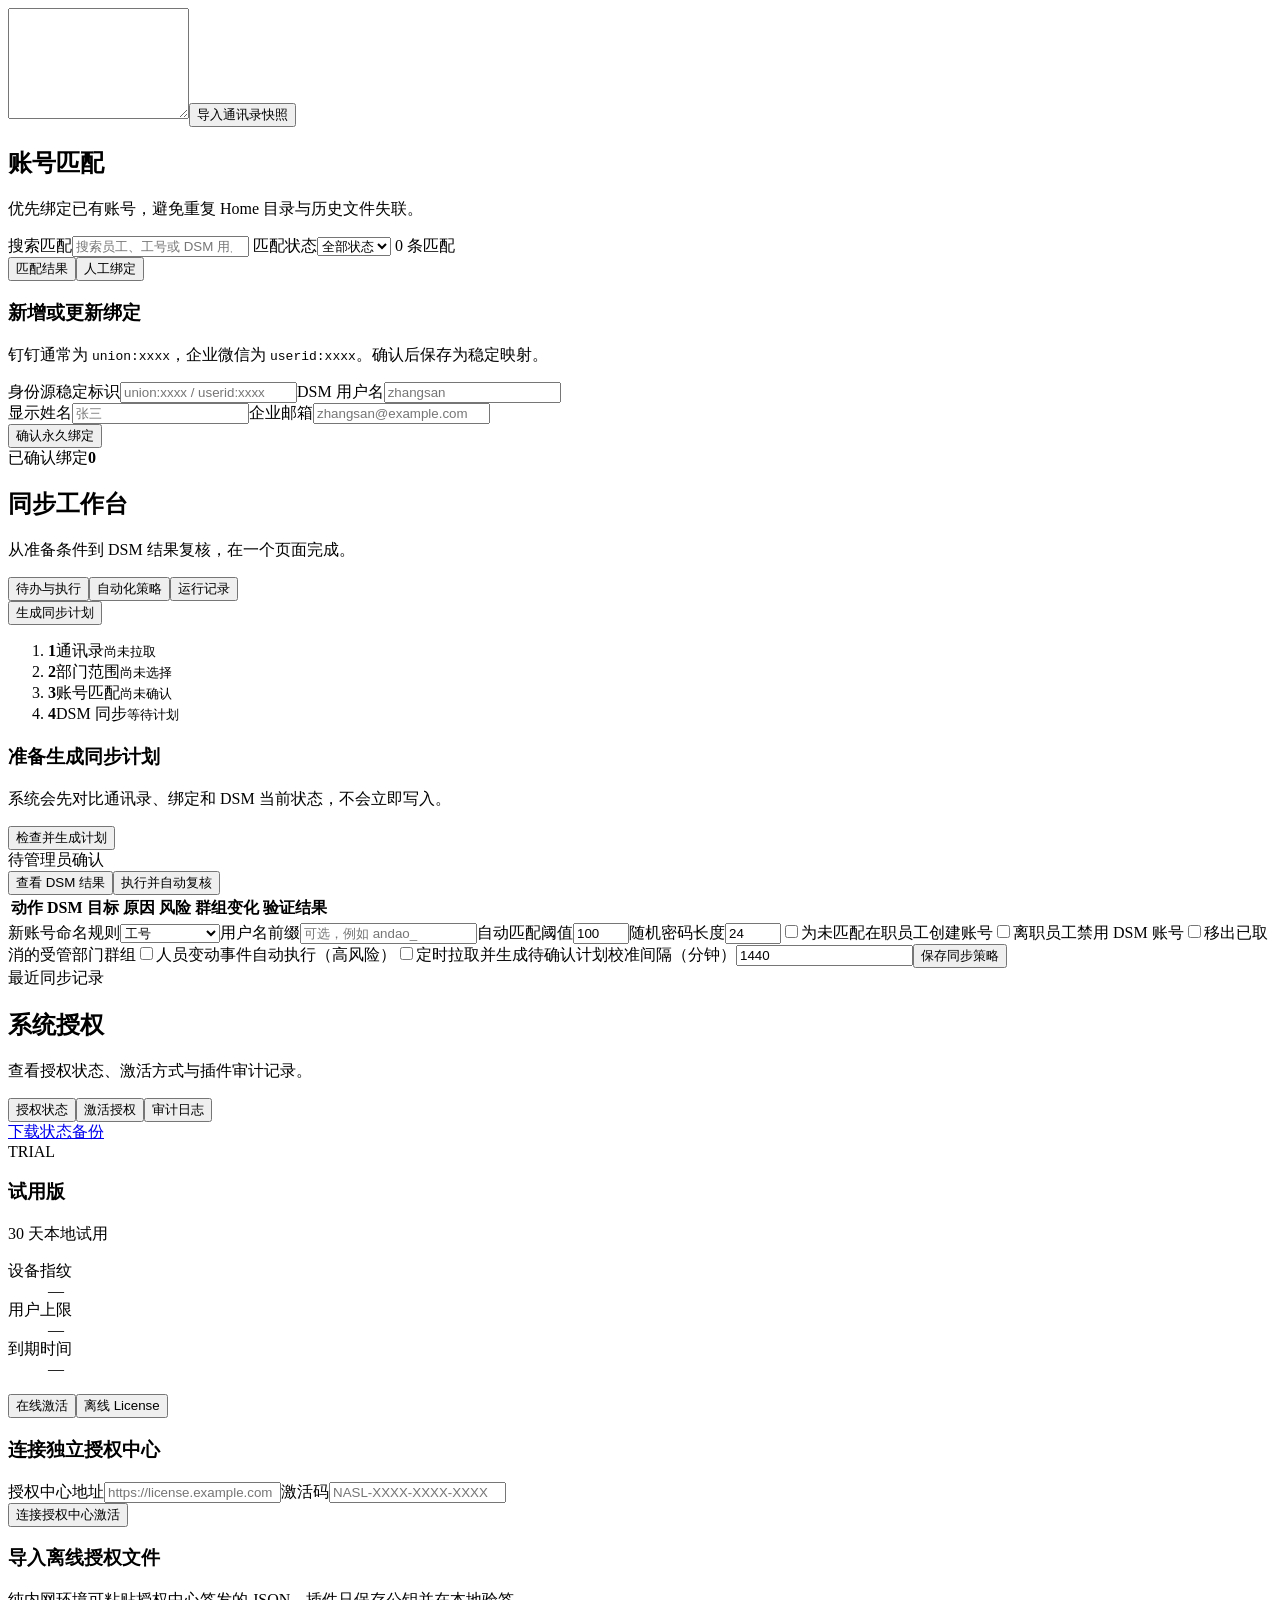
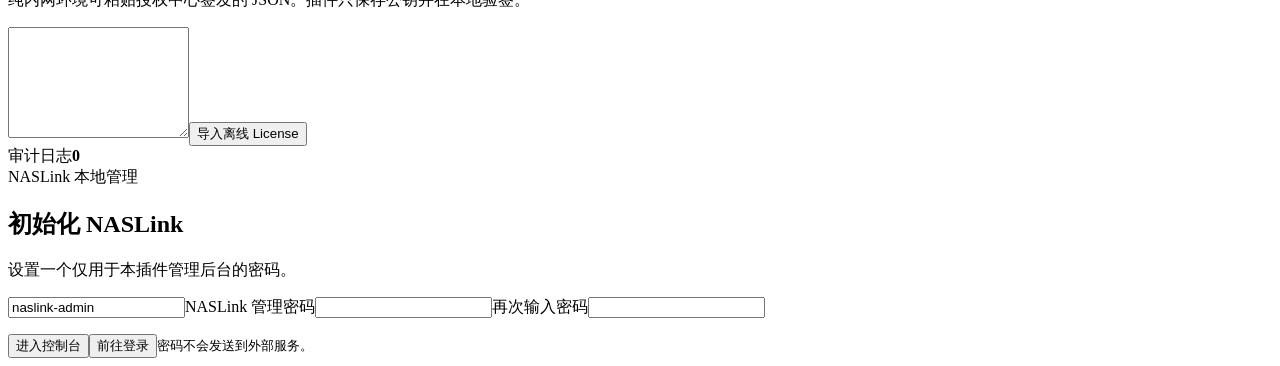
==== commit 63db18ee: "docs: add in-app help and installation user guide" ====
--- a/internal/server/web/index.html
+++ b/internal/server/web/index.html
@@ -28,10 +28,85 @@
     </nav>
     <span class="safety-lock">默认只读</span>
     <div class="runtime"><i id="runtimeDot"></i><span id="runtimeText">正在检查服务</span></div>
+    <button id="helpButton" class="text-button hidden" type="button" aria-controls="helpPage" aria-expanded="false">帮助</button>
     <button id="logoutButton" class="text-button hidden" type="button">退出</button>
   </header>
 
   <main id="shell" class="shell">
+    <section id="helpPage" class="help-page hidden" aria-labelledby="helpTitle">
+      <div class="help-header">
+        <div><span class="help-kicker">NASLink 使用帮助</span><h1 id="helpTitle">从连接到员工同步</h1><p>按页面顺序操作即可。任何写入都会先生成预览，不会删除 DSM 账号或文件。</p></div>
+        <button id="closeHelpButton" class="secondary-button" type="button">返回后台</button>
+      </div>
+      <div class="help-layout">
+        <nav class="help-toc" aria-label="帮助目录">
+          <strong>目录</strong>
+          <a href="#helpQuick">快速开始</a>
+          <a href="#helpDingTalk">配置钉钉</a>
+          <a href="#helpWeCom">配置企业微信</a>
+          <a href="#helpMatch">账号匹配与同步</a>
+          <a href="#helpDrive">Drive 免登录</a>
+          <a href="#helpDaily">日常使用</a>
+          <a href="#helpTroubleshooting">常见问题</a>
+          <a href="#helpSafety">安全说明</a>
+        </nav>
+        <article class="help-document">
+          <section id="helpQuick">
+            <h2>快速开始</h2>
+            <p>首次使用请依次完成以下步骤。连接和盘点只读取数据，直到“同步中心”确认执行前都不会修改群晖。</p>
+            <ol class="help-steps">
+              <li><b>设置管理密码</b><span>至少 8 位，同时包含字母和数字。它只用于 NASLink 后台。</span></li>
+              <li><b>连接这台群晖</b><span>套件安装在本机时通常会自动填写地址；填写具有用户与群组管理权限的 DSM 服务账号。</span></li>
+              <li><b>连接企业通讯录</b><span>选择钉钉或企业微信，填写自建应用凭据并验证权限。</span></li>
+              <li><b>选择同步范围</b><span>先选择需要使用群晖的部门，不建议第一次就同步全公司。</span></li>
+              <li><b>确认已有账号</b><span>优先把员工绑定到原 DSM 账号，保留其文件、配额与权限。</span></li>
+              <li><b>预览并执行同步</b><span>检查新增、禁用和群组变化，输入确认词后才会写入。</span></li>
+              <li><b>配置 Drive 免登录</b><span>这是可选项，不影响通讯录和账号同步。</span></li>
+            </ol>
+          </section>
+          <section id="helpDingTalk">
+            <h2>配置钉钉</h2>
+            <p>在钉钉开放平台创建企业内部应用，取得 Client ID（AppKey）和 Client Secret。应用需获得组织、部门和员工只读权限；NASLink 不能代替企业管理员开通这些权限。</p>
+            <ul><li>先保存凭据，再点“验证钉钉连接”。</li><li>验证结果应同时显示部门读取和员工读取成功。</li><li>如提示权限不足，请回到钉钉应用权限管理补齐通讯录权限并重新发布应用。</li></ul>
+          </section>
+          <section id="helpWeCom">
+            <h2>配置企业微信</h2>
+            <p>在企业微信管理后台创建自建应用，填写 Corp ID、Agent ID 和 Secret，并把可信域名、应用主页及回调地址设置为 NASLink 页面给出的地址。</p>
+            <ul><li>通讯录可见范围决定 NASLink 能读取哪些部门和员工。</li><li>用于免登录时，需要额外配置网页授权与回调域名。</li><li>Secret 只加密保存在当前 NAS，不会显示在日志中。</li></ul>
+          </section>
+          <section id="helpMatch">
+            <h2>账号匹配与同步</h2>
+            <p>NASLink 先比较工号、企业邮箱、用户名和描述，给出已有账号候选。确定性匹配可批量确认；同名、多人共用账号或管理员账号必须人工处理。</p>
+            <div class="help-callout"><b>推荐工作流</b><span>选择部门 → 刷新通讯录 → 确认已有账号 → 生成同步预览 → 检查风险 → 执行并自动复核。</span></div>
+            <ul><li>新员工：按命名规则创建 DSM 账号并加入受管部门群组。</li><li>调岗：加入新部门群组；是否移出旧群组由同步策略决定。</li><li>离职：默认禁用已绑定账号，不删除账号、Home 或 Drive 文件。</li><li>重新入职：平台用户 ID 相同则恢复原绑定，不创建重复账号。</li></ul>
+          </section>
+          <section id="helpDrive">
+            <h2>Synology Drive Web 免登录</h2>
+            <p>Drive Web 免登录使用 DSM 原生 OIDC。先确认 Synology Drive Server 已安装并运行，再在“连接配置 → Drive 免登”填写 Issuer、Client ID、Client Secret 和 DSM Redirect URI。</p>
+            <p>企业微信或钉钉完成身份认证后，NASLink 只为已绑定且启用的 DSM 用户签发身份。桌面版 Synology Drive Client 的登录方式取决于客户端版本，不等同于 Web 免登录。</p>
+          </section>
+          <section id="helpDaily">
+            <h2>日常使用</h2>
+            <ul><li><b>首页：</b>查看服务状态和待处理数量。</li><li><b>员工与部门：</b>查看同步范围、员工状态和绑定结果。</li><li><b>待处理：</b>处理冲突、查看预览和同步历史。</li><li><b>设置：</b>修改 DSM、身份源、同步策略、Drive 与授权配置。</li></ul>
+            <p>人员变动建议由事件或定时任务生成待确认计划；初期不要开启“人员变动事件自动执行”。</p>
+          </section>
+          <section id="helpTroubleshooting">
+            <h2>常见问题</h2>
+            <dl class="help-faq">
+              <dt>填写了钉钉凭据仍提示为空</dt><dd>先点击“保存配置”，再验证连接；如 Secret 输入框显示“已保存”，无需重复填写。</dd>
+              <dt>匹配后 DSM 没有新账号</dt><dd>匹配只建立身份关系，不会立即写入。还需到“同步中心”生成预览、确认计划并执行。</dd>
+              <dt>盘点看不到部门群组</dt><dd>先在“DSM 盘点”切换到群组盘点；平台部门只有在同步预览确认后才会创建对应受管群组。</dd>
+              <dt>登录后看不到原来的 Drive 文件</dt><dd>通常是绑定到了新账号。停止同步，在账号匹配中改绑原 DSM 账号，不要迁移或删除文件。</dd>
+              <dt>DSM 连接失败</dt><dd>检查 DSM HTTPS 端口、服务账号权限和自签名证书选项；套件本机连接通常使用 127.0.0.1:5001。</dd>
+            </dl>
+          </section>
+          <section id="helpSafety">
+            <h2>安全说明</h2>
+            <ul><li>建议新建专用 DSM 服务账号，不长期使用个人管理员账号。</li><li>首次上线只选择一个小部门试运行，完成盘点和复核后再扩大范围。</li><li>NASLink 不提供自动删除账号或文件的功能。</li><li>导出日志或状态备份前，确认其中不包含 App Secret、密码或员工敏感信息。</li><li>不要把 17890 管理端口直接暴露到公网。</li></ul>
+          </section>
+        </article>
+      </div>
+    </section>
     <section id="firstRunWizard" class="first-run-wizard hidden" aria-labelledby="wizardTitle">
       <div class="wizard-card">
         <span class="wizard-kicker">首次配置 · 可随时继续</span>
